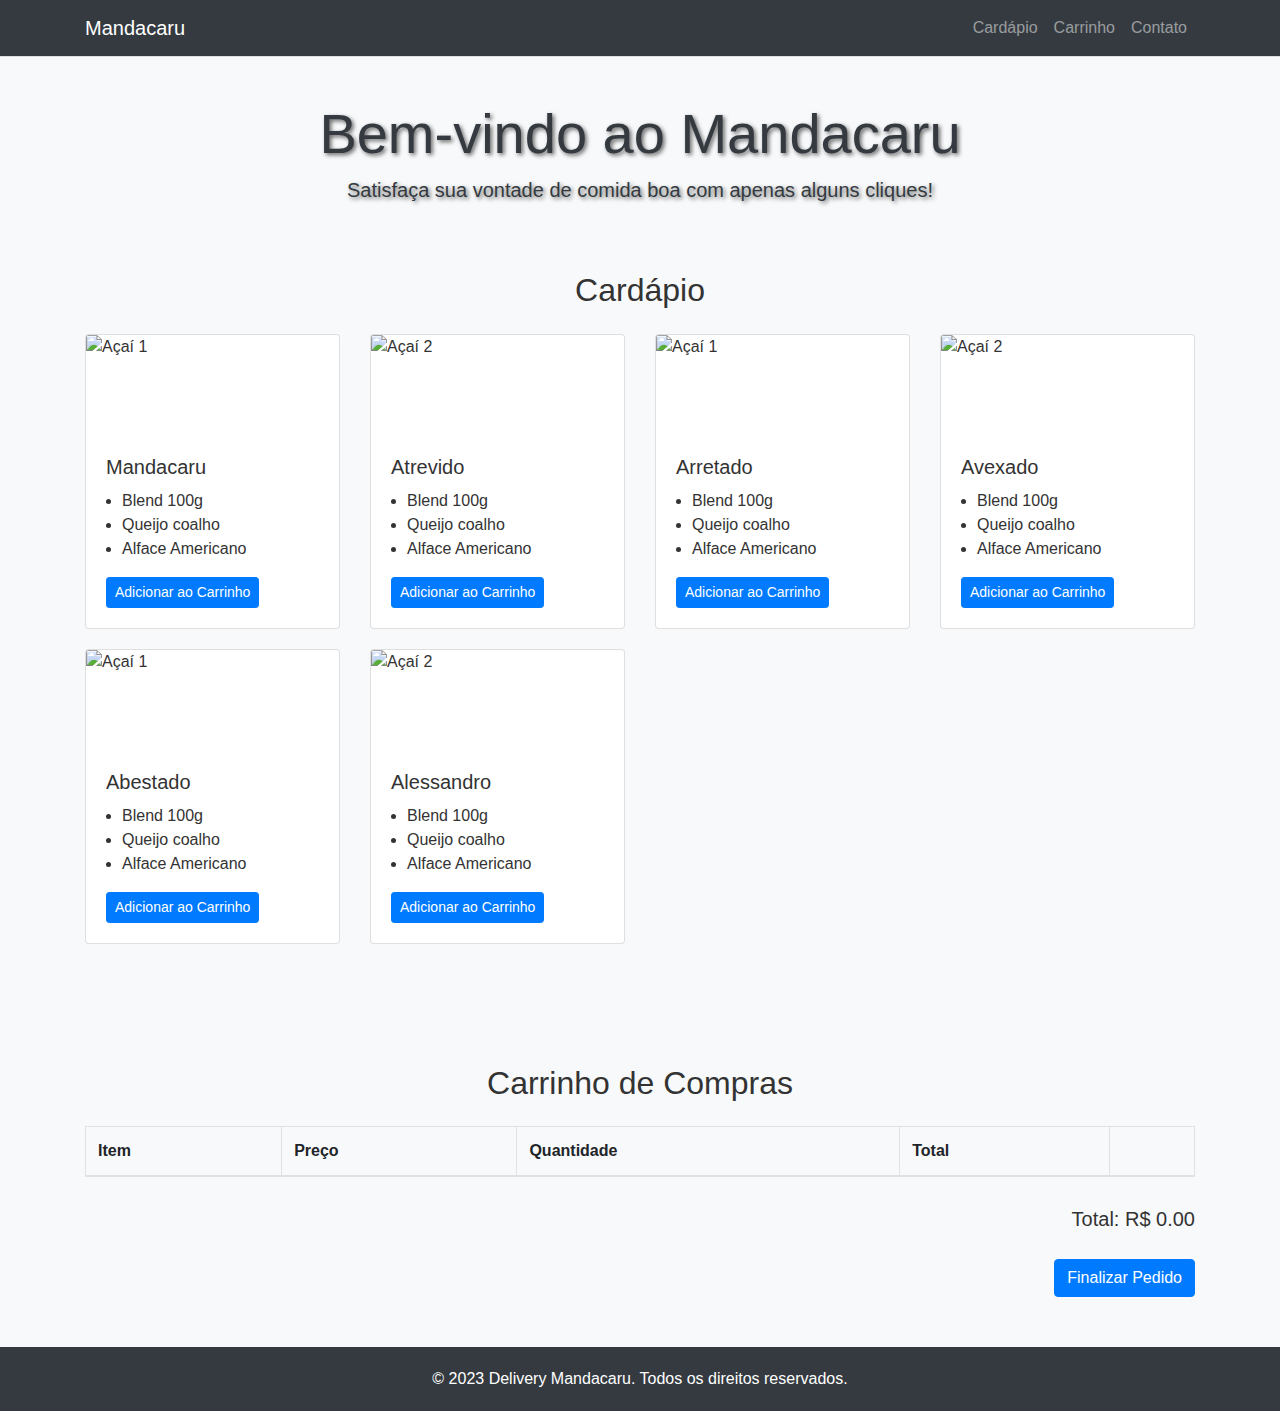
==== index.html @ 558396c4 "first commit" ====
<!DOCTYPE html>
<html lang="pt-BR">
<head>
  <meta charset="UTF-8">
  <meta name="viewport" content="width=device-width, initial-scale=1.0">
  <title>Mandacaru</title>
  <link rel="stylesheet" href="https://stackpath.bootstrapcdn.com/bootstrap/4.3.1/css/bootstrap.min.css">
  <link rel="stylesheet" href="https://cdnjs.cloudflare.com/ajax/libs/font-awesome/5.15.3/css/all.min.css">
  <link rel="stylesheet" href="style.css">
</head>
<body>
  <header>
    <nav class="navbar navbar-expand-lg navbar-dark bg-dark">
      <div class="container">
        <a class="navbar-brand" href="#">Mandacaru</a>
        <button class="navbar-toggler" type="button" data-toggle="collapse" data-target="#navbarNav" aria-controls="navbarNav" aria-expanded="false" aria-label="Toggle navigation">
          <span class="navbar-toggler-icon"></span>
        </button>
        <div class="collapse navbar-collapse" id="navbarNav">
          <ul class="navbar-nav ml-auto">
            <li class="nav-item">
              <a class="nav-link" href="#">Cardápio</a>
            </li>
            <li class="nav-item">
              <a class="nav-link" href="#">Carrinho</a>
            </li>
            <li class="nav-item">
              <a class="nav-link" href="#">Contato</a>
            </li>
          </ul>
        </div>
      </div>
    </nav>
  </header>

  <section id="hero">
    <div class="container text-center">
      <h1 class="display-4">Bem-vindo ao Mandacaru</h1>
      <p class="lead">Satisfaça sua vontade de comida boa com apenas alguns cliques!</p>
    </div>
  </section>

  <section id="menu">
    <div class="container">
      <h2 class="text-center mb-4">Cardápio</h2>
      <div class="row">
        <div class="col-lg-3 col-md-4 col-sm-6 col-12">
          <div class="card">
            <img src="https://img.freepik.com/fotos-gratis/hamburguer-de-vista-frontal-em-um-carrinho_141793-15542.jpg" class="card-img-top img-fluid img-card" alt="Açaí 1">
            <div class="card-body">
              <h5 class="card-title">Mandacaru</h5>
                <ul class="card-text">
                    <li>Blend 100g</li>
                    <li>Queijo coalho</li>
                    <li>Alface Americano</li>
                </ul>
              <button class="btn btn-primary btn-sm add-to-cart" data-name="Açaí Tradicional" data-price="10.00">Adicionar ao Carrinho</button>
            </div>
          </div>
        </div>
        <div class="col-lg-3 col-md-4 col-sm-6 col-12">
          <div class="card">
            <img src="https://p2.trrsf.com/image/fget/cf/940/0/images.terra.com/2016/11/25/9f3ad676-d56a-4a91-bfc0-2dad8c87d5ff.jpg" class="card-img-top img-fluid img-card" alt="Açaí 2">
            <div class="card-body">
              <h5 class="card-title">Atrevido</h5>
              <ul class="card-text">
                <li>Blend 100g</li>
                <li>Queijo coalho</li>
                <li>Alface Americano</li>
            </ul>
              <button class="btn btn-primary btn-sm add-to-cart" data-name="Açaí Especial" data-price="12.50">Adicionar ao Carrinho</button>
            </div>
          </div>
        </div>
        <div class="col-lg-3 col-md-4 col-sm-6 col-12">
            <div class="card">
              <img src="https://img.freepik.com/fotos-gratis/hamburguer-de-vista-frontal-em-um-carrinho_141793-15542.jpg" class="card-img-top img-fluid img-card" alt="Açaí 1">
              <div class="card-body">
                <h5 class="card-title">Arretado</h5>
                <ul class="card-text">
                    <li>Blend 100g</li>
                    <li>Queijo coalho</li>
                    <li>Alface Americano</li>
                </ul>
                <button class="btn btn-primary btn-sm add-to-cart" data-name="Açaí Tradicional" data-price="10.00">Adicionar ao Carrinho</button>
              </div>
            </div>
          </div>
          <div class="col-lg-3 col-md-4 col-sm-6 col-12">
            <div class="card">
              <img src="https://p2.trrsf.com/image/fget/cf/940/0/images.terra.com/2016/11/25/9f3ad676-d56a-4a91-bfc0-2dad8c87d5ff.jpg" class="card-img-top img-fluid img-card" alt="Açaí 2">
              <div class="card-body">
                <h5 class="card-title">Avexado</h5>
                <ul class="card-text">
                    <li>Blend 100g</li>
                    <li>Queijo coalho</li>
                    <li>Alface Americano</li>
                </ul>
                <button class="btn btn-primary btn-sm add-to-cart" data-name="Açaí Especial" data-price="12.50">Adicionar ao Carrinho</button>
              </div>
            </div>
          </div>
          <div class="col-lg-3 col-md-4 col-sm-6 col-12">
            <div class="card">
              <img src="https://img.freepik.com/fotos-gratis/hamburguer-de-vista-frontal-em-um-carrinho_141793-15542.jpg" class="card-img-top img-fluid img-card" alt="Açaí 1">
              <div class="card-body">
                <h5 class="card-title">Abestado</h5>
                <ul class="card-text">
                    <li>Blend 100g</li>
                    <li>Queijo coalho</li>
                    <li>Alface Americano</li>
                </ul>
                <button class="btn btn-primary btn-sm add-to-cart" data-name="Açaí Tradicional" data-price="10.00">Adicionar ao Carrinho</button>
              </div>
            </div>
          </div>
          <div class="col-lg-3 col-md-4 col-sm-6 col-12">
            <div class="card">
              <img src="https://p2.trrsf.com/image/fget/cf/940/0/images.terra.com/2016/11/25/9f3ad676-d56a-4a91-bfc0-2dad8c87d5ff.jpg" class="card-img-top img-fluid img-card" alt="Açaí 2">
              <div class="card-body">
                <h5 class="card-title">Alessandro</h5>
                <ul class="card-text">
                    <li>Blend 100g</li>
                    <li>Queijo coalho</li>
                    <li>Alface Americano</li>
                </ul>
                <button class="btn btn-primary btn-sm add-to-cart" data-name="Açaí Especial" data-price="12.50">Adicionar ao Carrinho</button>
              </div>
            </div>
          </div>
        <!-- Adicione mais itens de açaí aqui -->
      </div>
    </div>
  </section>

  <section id="cart">
    <div class="container">
      <h2 class="text-center mb-4">Carrinho de Compras</h2>
      <div class="table-responsive">
        <table class="table table-bordered">
          <thead>
            <tr>
              <th scope="col">Item</th>
              <th scope="col">Preço</th>
              <th scope="col">Quantidade</th>
              <th scope="col">Total</th>
              <th scope="col"></th>
            </tr>
          </thead>
          <tbody>
            <!-- Itens do carrinho serão adicionados dinamicamente aqui -->
          </tbody>
        </table>
      </div>
      <div class="text-right">
        <h5>Total: <span id="cart-total">R$ 0.00</span></h5>
        <button class="btn btn-primary" id="checkout-btn">Finalizar Pedido</button>
      </div>
    </div>
  </section>

  <footer>
    <div class="container text-center">
      <p>&copy; 2023 Delivery Mandacaru. Todos os direitos reservados.</p>
    </div>
  </footer>

  <script src="https://code.jquery.com/jquery-3.5.1.slim.min.js"></script>
  <script src="https://cdn.jsdelivr.net/npm/sweetalert2@10"></script>
  <script src="script.js"></script>
</body>
</html>
---- style.css ----
body {
    font-family: Arial, sans-serif;
    background-color: #f8f9fa;
    color: #333;
  }
  
  header {
    width: 100%;
    position: fixed;
    z-index: 1;
    padding: 0px 0;
  }
  
  .navbar {
    border-bottom: 1px solid #ddd;
  }
  
  #hero {
    background-image: url('background.jpg');
    background-size: cover;
    background-position: center;
    padding-top: 100px;
    color: #343a40;
    text-shadow: 2px 2px 4px rgba(0, 0, 0, 0.6);
  }
  
  #menu {
    padding: 50px 0;
  }
  
  .card {
    margin-bottom: 20px;
  }

  .card-img-top {
    height: 100px; /* Defina a altura desejada */
    object-fit: cover; /* Para ajustar a imagem dentro do container */
  }
  
  .card-title {
    margin-bottom: 10px;
  }

  .card-text {
    padding-left: 1em;
  }

  .card-text li {
    font-size: 1em; /* Tamanho da fonte base */
  }
  
  @media (max-width: 768px) {
    .card-text li {
      font-size: 0.8em; /* Tamanho da fonte para telas menores que 768px */
    }
  }
  
  @media (max-width: 480px) {

  }
  
  #cart {
    padding: 50px 0;
  }
  
  .table {
    margin-bottom: 30px;
  }
  
  #checkout-btn {
    margin-top: 20px;
  }
  
  footer {
    background-color: #343a40;
    color: #fff;
    padding: 20px 0;
  }
  
  footer p {
    margin-bottom: 0;
  }
  

  @media (max-width: 576px) {
  .img-card {
    max-height: 200px;
    object-fit: cover;
  }

  .card {
    width: 100%;
  }

  .col-lg-3 {
    flex-basis: 50%;
    max-width: 50%;
  };

  .card-text li {
    font-size: 0.8em; /* Tamanho da fonte para telas menores que 480px*/
  }
}
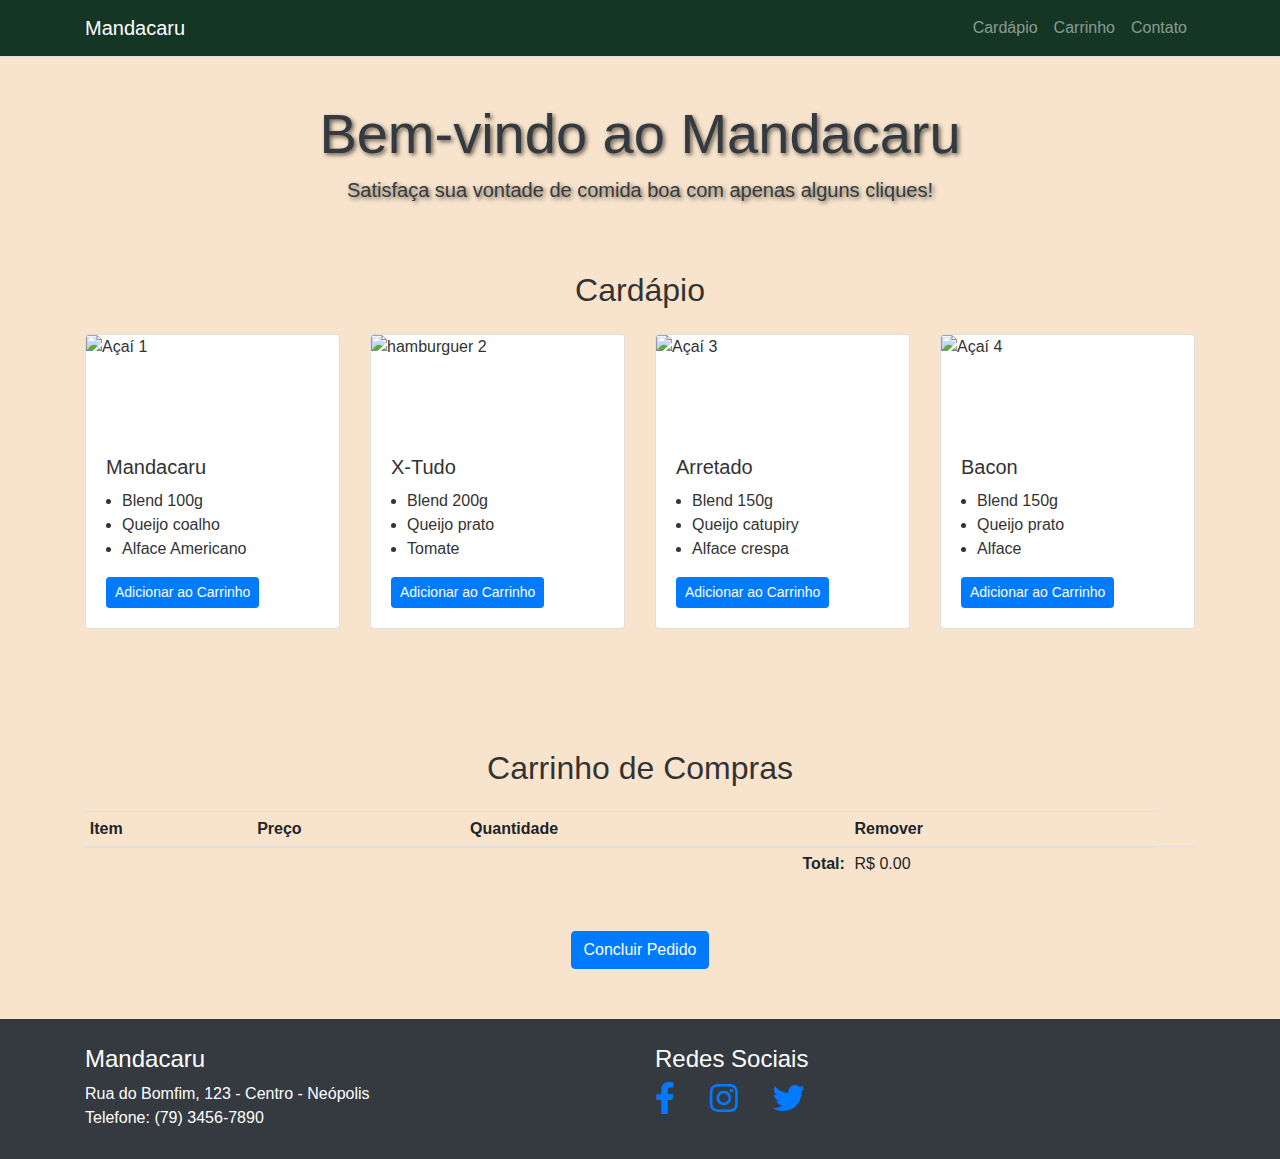
==== commit c029367c: "Várias funcionalidades adicionadas" ====
--- a/index.html
+++ b/index.html
@@ -10,7 +10,7 @@
 </head>
 <body>
   <header>
-    <nav class="navbar navbar-expand-lg navbar-dark bg-dark">
+    <nav class="navbar navbar-expand-lg navbar-dark ">
       <div class="container">
         <a class="navbar-brand" href="#">Mandacaru</a>
         <button class="navbar-toggler" type="button" data-toggle="collapse" data-target="#navbarNav" aria-controls="navbarNav" aria-expanded="false" aria-label="Toggle navigation">
@@ -54,81 +54,52 @@
                     <li>Queijo coalho</li>
                     <li>Alface Americano</li>
                 </ul>
-              <button class="btn btn-primary btn-sm add-to-cart" data-name="Açaí Tradicional" data-price="10.00">Adicionar ao Carrinho</button>
+              <button class="btn btn-primary btn-sm add-to-cart" data-name="Mandacaru" data-price="10.00">Adicionar ao Carrinho</button>
             </div>
           </div>
         </div>
         <div class="col-lg-3 col-md-4 col-sm-6 col-12">
           <div class="card">
-            <img src="https://p2.trrsf.com/image/fget/cf/940/0/images.terra.com/2016/11/25/9f3ad676-d56a-4a91-bfc0-2dad8c87d5ff.jpg" class="card-img-top img-fluid img-card" alt="Açaí 2">
+            <img src="https://p2.trrsf.com/image/fget/cf/940/0/images.terra.com/2016/11/25/9f3ad676-d56a-4a91-bfc0-2dad8c87d5ff.jpg" class="card-img-top img-fluid img-card" alt="hamburguer 2">
             <div class="card-body">
-              <h5 class="card-title">Atrevido</h5>
-              <ul class="card-text">
-                <li>Blend 100g</li>
-                <li>Queijo coalho</li>
-                <li>Alface Americano</li>
-            </ul>
-              <button class="btn btn-primary btn-sm add-to-cart" data-name="Açaí Especial" data-price="12.50">Adicionar ao Carrinho</button>
+              <h5 class="card-title">X-Tudo</h5>
+                <ul class="card-text">
+                    <li>Blend 200g</li>
+                    <li>Queijo prato</li>
+                    <li>Tomate</li>
+                </ul>
+              <button class="btn btn-primary btn-sm add-to-cart" data-name="X-Tudo" data-price="15.00">Adicionar ao Carrinho</button>
             </div>
           </div>
         </div>
         <div class="col-lg-3 col-md-4 col-sm-6 col-12">
-            <div class="card">
-              <img src="https://img.freepik.com/fotos-gratis/hamburguer-de-vista-frontal-em-um-carrinho_141793-15542.jpg" class="card-img-top img-fluid img-card" alt="Açaí 1">
-              <div class="card-body">
-                <h5 class="card-title">Arretado</h5>
+          <div class="card">
+            <img src="https://img.freepik.com/fotos-gratis/hamburguer-de-vista-frontal-em-um-carrinho_141793-15542.jpg" class="card-img-top img-fluid img-card" alt="Açaí 3">
+            <div class="card-body">
+              <h5 class="card-title">Arretado</h5>
                 <ul class="card-text">
-                    <li>Blend 100g</li>
-                    <li>Queijo coalho</li>
-                    <li>Alface Americano</li>
+                    <li>Blend 150g</li>
+                    <li>Queijo catupiry</li>
+                    <li>Alface crespa</li>
                 </ul>
-                <button class="btn btn-primary btn-sm add-to-cart" data-name="Açaí Tradicional" data-price="10.00">Adicionar ao Carrinho</button>
-              </div>
+              <button class="btn btn-primary btn-sm add-to-cart" data-name="Arretado" data-price="12.50">Adicionar ao Carrinho</button>
             </div>
           </div>
-          <div class="col-lg-3 col-md-4 col-sm-6 col-12">
-            <div class="card">
-              <img src="https://p2.trrsf.com/image/fget/cf/940/0/images.terra.com/2016/11/25/9f3ad676-d56a-4a91-bfc0-2dad8c87d5ff.jpg" class="card-img-top img-fluid img-card" alt="Açaí 2">
-              <div class="card-body">
-                <h5 class="card-title">Avexado</h5>
+        </div>
+        <div class="col-lg-3 col-md-4 col-sm-6 col-12">
+          <div class="card">
+            <img src="https://p2.trrsf.com/image/fget/cf/940/0/images.terra.com/2016/11/25/9f3ad676-d56a-4a91-bfc0-2dad8c87d5ff.jpg" class="card-img-top img-fluid img-card" alt="Açaí 4">
+            <div class="card-body">
+              <h5 class="card-title">Bacon</h5>
                 <ul class="card-text">
-                    <li>Blend 100g</li>
-                    <li>Queijo coalho</li>
-                    <li>Alface Americano</li>
+                    <li>Blend 150g</li>
+                    <li>Queijo prato</li>
+                    <li>Alface</li>
                 </ul>
-                <button class="btn btn-primary btn-sm add-to-cart" data-name="Açaí Especial" data-price="12.50">Adicionar ao Carrinho</button>
-              </div>
+              <button class="btn btn-primary btn-sm add-to-cart" data-name="Bacon" data-price="11.00">Adicionar ao Carrinho</button>
             </div>
           </div>
-          <div class="col-lg-3 col-md-4 col-sm-6 col-12">
-            <div class="card">
-              <img src="https://img.freepik.com/fotos-gratis/hamburguer-de-vista-frontal-em-um-carrinho_141793-15542.jpg" class="card-img-top img-fluid img-card" alt="Açaí 1">
-              <div class="card-body">
-                <h5 class="card-title">Abestado</h5>
-                <ul class="card-text">
-                    <li>Blend 100g</li>
-                    <li>Queijo coalho</li>
-                    <li>Alface Americano</li>
-                </ul>
-                <button class="btn btn-primary btn-sm add-to-cart" data-name="Açaí Tradicional" data-price="10.00">Adicionar ao Carrinho</button>
-              </div>
-            </div>
-          </div>
-          <div class="col-lg-3 col-md-4 col-sm-6 col-12">
-            <div class="card">
-              <img src="https://p2.trrsf.com/image/fget/cf/940/0/images.terra.com/2016/11/25/9f3ad676-d56a-4a91-bfc0-2dad8c87d5ff.jpg" class="card-img-top img-fluid img-card" alt="Açaí 2">
-              <div class="card-body">
-                <h5 class="card-title">Alessandro</h5>
-                <ul class="card-text">
-                    <li>Blend 100g</li>
-                    <li>Queijo coalho</li>
-                    <li>Alface Americano</li>
-                </ul>
-                <button class="btn btn-primary btn-sm add-to-cart" data-name="Açaí Especial" data-price="12.50">Adicionar ao Carrinho</button>
-              </div>
-            </div>
-          </div>
-        <!-- Adicione mais itens de açaí aqui -->
+        </div>
       </div>
     </div>
   </section>
@@ -136,37 +107,61 @@
   <section id="cart">
     <div class="container">
       <h2 class="text-center mb-4">Carrinho de Compras</h2>
-      <div class="table-responsive">
-        <table class="table table-bordered">
-          <thead>
-            <tr>
-              <th scope="col">Item</th>
-              <th scope="col">Preço</th>
-              <th scope="col">Quantidade</th>
-              <th scope="col">Total</th>
-              <th scope="col"></th>
-            </tr>
-          </thead>
-          <tbody>
-            <!-- Itens do carrinho serão adicionados dinamicamente aqui -->
-          </tbody>
-        </table>
-      </div>
-      <div class="text-right">
-        <h5>Total: <span id="cart-total">R$ 0.00</span></h5>
-        <button class="btn btn-primary" id="checkout-btn">Finalizar Pedido</button>
+      <table class="table table-striped table-sm">
+        <thead>
+          <tr>
+            <th>Item</th>
+            <th>Preço</th>
+            <th>Quantidade</th>
+            <th>Remover</th>
+          </tr>
+        </thead>
+        <tbody>
+        </tbody>
+        <tfoot>
+          <tr>
+            <td colspan="3" class="text-right font-weight-bold">Total:</td>
+            <td id="cart-total">R$ 0.00</td>
+            <td></td>
+          </tr>
+        </tfoot>
+      </table>
+      <div class="text-center">
+        <button id="checkout-btn" class="btn btn-primary">Concluir Pedido</button>
       </div>
     </div>
   </section>
 
-  <footer>
-    <div class="container text-center">
-      <p>&copy; 2023 Delivery Mandacaru. Todos os direitos reservados.</p>
+  <footer class="bg-dark text-white">
+    <div class="container py-3">
+      <div class="row">
+        <div class="col-lg-6">
+          <h4>Mandacaru</h4>
+          <p>Rua do Bomfim, 123 - Centro - Neópolis</p>
+          <p>Telefone: (79) 3456-7890</p>
+        </div>
+        <div class="col-lg-6">
+          <h4>Redes Sociais</h4>
+          <ul class="list-inline">
+            <li class="list-inline-item">
+              <a href="#"><i class="fab fa-facebook-f"></i></a>
+            </li>
+            <li class="list-inline-item">
+              <a href="#"><i class="fab fa-instagram"></i></a>
+            </li>
+            <li class="list-inline-item">
+              <a href="#"><i class="fab fa-twitter"></i></a>
+            </li>
+          </ul>
+        </div>
+      </div>
     </div>
   </footer>
 
-  <script src="https://code.jquery.com/jquery-3.5.1.slim.min.js"></script>
-  <script src="https://cdn.jsdelivr.net/npm/sweetalert2@10"></script>
   <script src="script.js"></script>
+  <script src="https://code.jquery.com/jquery-3.6.0.min.js"></script>
+  <script src="https://stackpath.bootstrapcdn.com/bootstrap/4.3.1/js/bootstrap.min.js"></script>
+  <script src="https://cdn.jsdelivr.net/npm/sweetalert2@11"></script>
+  
 </body>
 </html>
--- a/style.css
+++ b/style.css
@@ -1,6 +1,6 @@
 body {
     font-family: Arial, sans-serif;
-    background-color: #f8f9fa;
+    background-color: #F8E4CC;
     color: #333;
   }
   
@@ -13,6 +13,7 @@
   
   .navbar {
     border-bottom: 1px solid #ddd;
+    background-color: #153625;
   }
   
   #hero {
@@ -31,7 +32,7 @@
   .card {
     margin-bottom: 20px;
   }
-
+  
   .card-img-top {
     height: 100px; /* Defina a altura desejada */
     object-fit: cover; /* Para ajustar a imagem dentro do container */
@@ -40,11 +41,11 @@
   .card-title {
     margin-bottom: 10px;
   }
-
+  
   .card-text {
     padding-left: 1em;
   }
-
+  
   .card-text li {
     font-size: 1em; /* Tamanho da fonte base */
   }
@@ -55,8 +56,24 @@
     }
   }
   
-  @media (max-width: 480px) {
-
+  @media (max-width: 576px) {
+    .card-text li {
+      font-size: 0.8em; /* Tamanho da fonte para telas menores que 576px */
+    }
+  
+    .card-img-top {
+      height: 150px; /* Defina a altura desejada para telas menores */
+    }
+  
+    .card {
+      width: 100%;
+      background-color: #DBC8B2;
+    }
+  
+    .col-lg-3 {
+      flex-basis: 50%;
+      max-width: 50%;
+    }
   }
   
   #cart {
@@ -74,30 +91,15 @@
   footer {
     background-color: #343a40;
     color: #fff;
-    padding: 20px 0;
+    padding: 10px 0;
   }
   
   footer p {
     margin-bottom: 0;
   }
-  
 
-  @media (max-width: 576px) {
-  .img-card {
-    max-height: 200px;
-    object-fit: cover;
-  }
-
-  .card {
-    width: 100%;
-  }
-
-  .col-lg-3 {
-    flex-basis: 50%;
-    max-width: 50%;
-  };
-
-  .card-text li {
-    font-size: 0.8em; /* Tamanho da fonte para telas menores que 480px*/
-  }
+.fab {
+    font-size: 2em;
+    padding-right: .7em;
 }
+  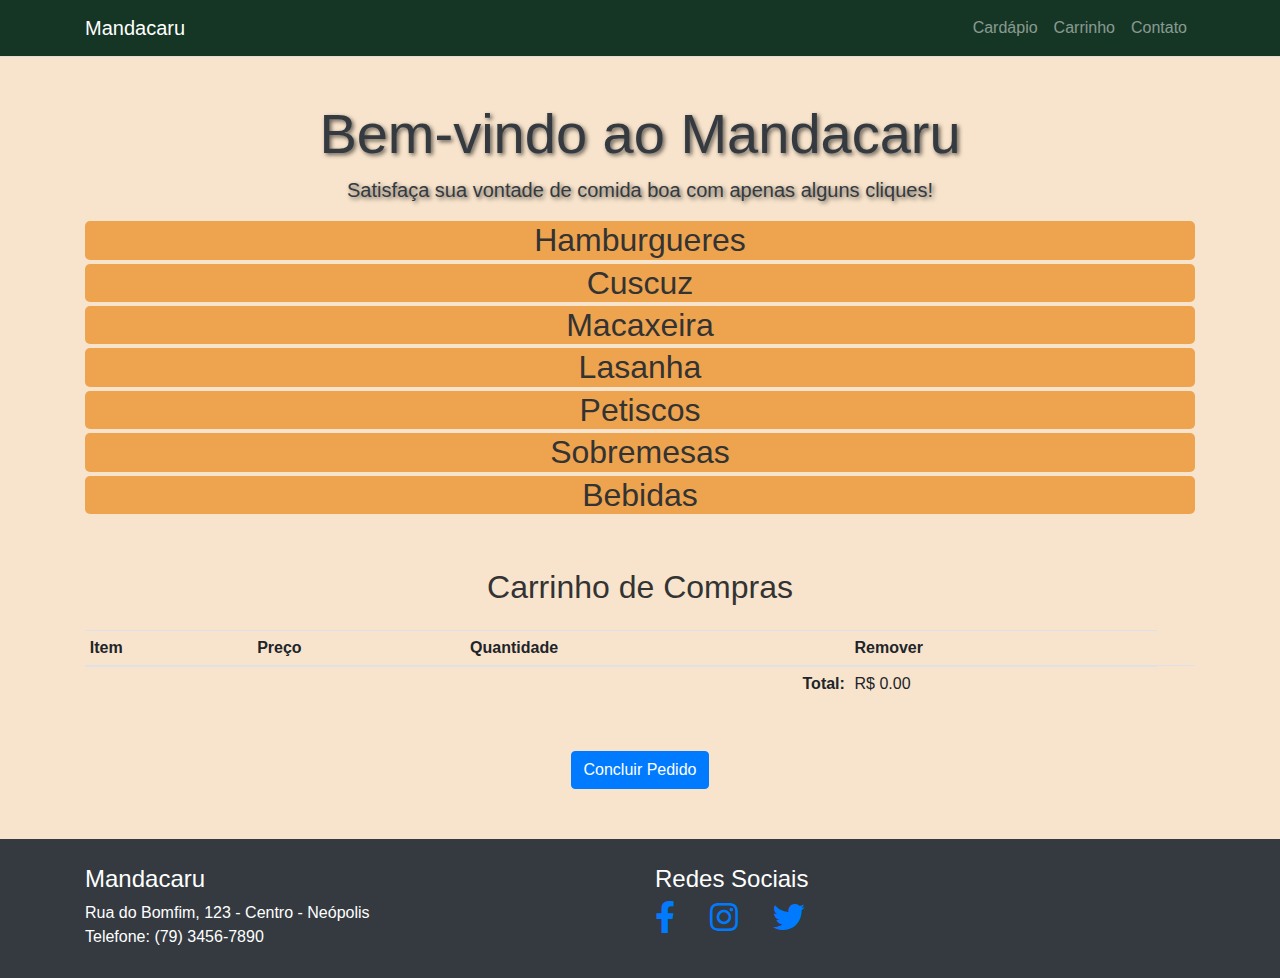
==== commit 397be9f2: "Adicionado as categorias de produtos separados por títulos, adicionado evento de onclick para aparec" ====
--- a/index.html
+++ b/index.html
@@ -1,5 +1,6 @@
 <!DOCTYPE html>
 <html lang="pt-BR">
+
 <head>
   <meta charset="UTF-8">
   <meta name="viewport" content="width=device-width, initial-scale=1.0">
@@ -8,12 +9,14 @@
   <link rel="stylesheet" href="https://cdnjs.cloudflare.com/ajax/libs/font-awesome/5.15.3/css/all.min.css">
   <link rel="stylesheet" href="style.css">
 </head>
+
 <body>
   <header>
     <nav class="navbar navbar-expand-lg navbar-dark ">
       <div class="container">
         <a class="navbar-brand" href="#">Mandacaru</a>
-        <button class="navbar-toggler" type="button" data-toggle="collapse" data-target="#navbarNav" aria-controls="navbarNav" aria-expanded="false" aria-label="Toggle navigation">
+        <button class="navbar-toggler" type="button" data-toggle="collapse" data-target="#navbarNav"
+          aria-controls="navbarNav" aria-expanded="false" aria-label="Toggle navigation">
           <span class="navbar-toggler-icon"></span>
         </button>
         <div class="collapse navbar-collapse" id="navbarNav">
@@ -40,63 +43,545 @@
     </div>
   </section>
 
-  <section id="menu">
-    <div class="container">
-      <h2 class="text-center mb-4">Cardápio</h2>
-      <div class="row">
-        <div class="col-lg-3 col-md-4 col-sm-6 col-12">
-          <div class="card">
-            <img src="https://img.freepik.com/fotos-gratis/hamburguer-de-vista-frontal-em-um-carrinho_141793-15542.jpg" class="card-img-top img-fluid img-card" alt="Açaí 1">
-            <div class="card-body">
-              <h5 class="card-title">Mandacaru</h5>
-                <ul class="card-text">
-                    <li>Blend 100g</li>
-                    <li>Queijo coalho</li>
-                    <li>Alface Americano</li>
-                </ul>
-              <button class="btn btn-primary btn-sm add-to-cart" data-name="Mandacaru" data-price="10.00">Adicionar ao Carrinho</button>
-            </div>
-          </div>
-        </div>
-        <div class="col-lg-3 col-md-4 col-sm-6 col-12">
-          <div class="card">
-            <img src="https://p2.trrsf.com/image/fget/cf/940/0/images.terra.com/2016/11/25/9f3ad676-d56a-4a91-bfc0-2dad8c87d5ff.jpg" class="card-img-top img-fluid img-card" alt="hamburguer 2">
-            <div class="card-body">
-              <h5 class="card-title">X-Tudo</h5>
-                <ul class="card-text">
-                    <li>Blend 200g</li>
-                    <li>Queijo prato</li>
-                    <li>Tomate</li>
-                </ul>
-              <button class="btn btn-primary btn-sm add-to-cart" data-name="X-Tudo" data-price="15.00">Adicionar ao Carrinho</button>
-            </div>
-          </div>
-        </div>
-        <div class="col-lg-3 col-md-4 col-sm-6 col-12">
-          <div class="card">
-            <img src="https://img.freepik.com/fotos-gratis/hamburguer-de-vista-frontal-em-um-carrinho_141793-15542.jpg" class="card-img-top img-fluid img-card" alt="Açaí 3">
-            <div class="card-body">
-              <h5 class="card-title">Arretado</h5>
-                <ul class="card-text">
-                    <li>Blend 150g</li>
-                    <li>Queijo catupiry</li>
-                    <li>Alface crespa</li>
-                </ul>
-              <button class="btn btn-primary btn-sm add-to-cart" data-name="Arretado" data-price="12.50">Adicionar ao Carrinho</button>
-            </div>
-          </div>
-        </div>
-        <div class="col-lg-3 col-md-4 col-sm-6 col-12">
-          <div class="card">
-            <img src="https://p2.trrsf.com/image/fget/cf/940/0/images.terra.com/2016/11/25/9f3ad676-d56a-4a91-bfc0-2dad8c87d5ff.jpg" class="card-img-top img-fluid img-card" alt="Açaí 4">
-            <div class="card-body">
-              <h5 class="card-title">Bacon</h5>
-                <ul class="card-text">
-                    <li>Blend 150g</li>
-                    <li>Queijo prato</li>
-                    <li>Alface</li>
-                </ul>
-              <button class="btn btn-primary btn-sm add-to-cart" data-name="Bacon" data-price="11.00">Adicionar ao Carrinho</button>
+  <section class="menu">
+    <div class="container">
+      <h2 class="text-center mb-1 category-title" onclick="toggleCategory('category-hamburgers')">Hamburgueres</h2>
+      <div id="category-hamburgers" class="category-content">
+        <div class="row">
+          <div class="col-lg-3 col-md-4 col-sm-6 col-12">
+            <div class="card">
+              <img
+                src="https://img.freepik.com/fotos-gratis/hamburguer-de-vista-frontal-em-um-carrinho_141793-15542.jpg"
+                class="card-img-top img-fluid img-card" alt="Açaí 1">
+              <div class="card-body">
+                <h5 class="card-title">Mandacaru</h5>
+                <ul class="card-text">
+                  <li>Blend 100g</li>
+                  <li>Queijo coalho</li>
+                  <li>Alface Americano</li>
+                </ul>
+                <button class="btn btn-primary btn-sm add-to-cart" data-name="Mandacaru" data-price="10.00">Adicionar ao
+                  Carrinho</button>
+              </div>
+            </div>
+          </div>
+          <div class="col-lg-3 col-md-4 col-sm-6 col-12">
+            <div class="card">
+              <img
+                src="https://p2.trrsf.com/image/fget/cf/940/0/images.terra.com/2016/11/25/9f3ad676-d56a-4a91-bfc0-2dad8c87d5ff.jpg"
+                class="card-img-top img-fluid img-card" alt="hamburguer 2">
+              <div class="card-body">
+                <h5 class="card-title">X-Tudo</h5>
+                <ul class="card-text">
+                  <li>Blend 200g</li>
+                  <li>Queijo prato</li>
+                  <li>Tomate</li>
+                </ul>
+                <button class="btn btn-primary btn-sm add-to-cart" data-name="X-Tudo" data-price="15.00">Adicionar ao
+                  Carrinho</button>
+              </div>
+            </div>
+          </div>
+          <div class="col-lg-3 col-md-4 col-sm-6 col-12">
+            <div class="card">
+              <img
+                src="https://img.freepik.com/fotos-gratis/hamburguer-de-vista-frontal-em-um-carrinho_141793-15542.jpg"
+                class="card-img-top img-fluid img-card" alt="Açaí 3">
+              <div class="card-body">
+                <h5 class="card-title">Arretado</h5>
+                <ul class="card-text">
+                  <li>Blend 150g</li>
+                  <li>Queijo catupiry</li>
+                  <li>Alface crespa</li>
+                </ul>
+                <button class="btn btn-primary btn-sm add-to-cart" data-name="hamburguertopadodemaismuitobom"
+                  data-price="12.50">Adicionar ao Carrinho</button>
+              </div>
+            </div>
+          </div>
+          <div class="col-lg-3 col-md-4 col-sm-6 col-12">
+            <div class="card">
+              <img
+                src="https://p2.trrsf.com/image/fget/cf/940/0/images.terra.com/2016/11/25/9f3ad676-d56a-4a91-bfc0-2dad8c87d5ff.jpg"
+                class="card-img-top img-fluid img-card" alt="Açaí 4">
+              <div class="card-body">
+                <h5 class="card-title">Bacon</h5>
+                <ul class="card-text">
+                  <li>Blend 150g</li>
+                  <li>Queijo prato</li>
+                  <li>Alface</li>
+                </ul>
+                <button class="btn btn-primary btn-sm add-to-cart" data-name="Bacon" data-price="11.00">Adicionar ao
+                  Carrinho</button>
+              </div>
+            </div>
+          </div>
+        </div>
+      </div>
+    </div>
+  </section>
+
+  <section class="menu">
+    <div class="container">
+      <h2 class="text-center mb-1 category-title" onclick="toggleCategory('category-cuscuz')">Cuscuz</h2>
+      <div id="category-cuscuz" class="category-content">
+        <div class="row">
+          <div class="col-lg-3 col-md-4 col-sm-6 col-12">
+            <div class="card">
+              <img
+                src="https://img.freepik.com/fotos-gratis/hamburguer-de-vista-frontal-em-um-carrinho_141793-15542.jpg"
+                class="card-img-top img-fluid img-card" alt="Açaí 1">
+              <div class="card-body">
+                <h5 class="card-title">Mandacaru</h5>
+                <ul class="card-text">
+                  <li>Blend 100g</li>
+                  <li>Queijo coalho</li>
+                  <li>Alface Americano</li>
+                </ul>
+                <button class="btn btn-primary btn-sm add-to-cart" data-name="Mandacaru" data-price="10.00">Adicionar ao
+                  Carrinho</button>
+              </div>
+            </div>
+          </div>
+          <div class="col-lg-3 col-md-4 col-sm-6 col-12">
+            <div class="card">
+              <img
+                src="https://p2.trrsf.com/image/fget/cf/940/0/images.terra.com/2016/11/25/9f3ad676-d56a-4a91-bfc0-2dad8c87d5ff.jpg"
+                class="card-img-top img-fluid img-card" alt="hamburguer 2">
+              <div class="card-body">
+                <h5 class="card-title">X-Tudo</h5>
+                <ul class="card-text">
+                  <li>Blend 200g</li>
+                  <li>Queijo prato</li>
+                  <li>Tomate</li>
+                </ul>
+                <button class="btn btn-primary btn-sm add-to-cart" data-name="X-Tudo" data-price="15.00">Adicionar ao
+                  Carrinho</button>
+              </div>
+            </div>
+          </div>
+          <div class="col-lg-3 col-md-4 col-sm-6 col-12">
+            <div class="card">
+              <img
+                src="https://img.freepik.com/fotos-gratis/hamburguer-de-vista-frontal-em-um-carrinho_141793-15542.jpg"
+                class="card-img-top img-fluid img-card" alt="Açaí 3">
+              <div class="card-body">
+                <h5 class="card-title">Arretado</h5>
+                <ul class="card-text">
+                  <li>Blend 150g</li>
+                  <li>Queijo catupiry</li>
+                  <li>Alface crespa</li>
+                </ul>
+                <button class="btn btn-primary btn-sm add-to-cart" data-name="hamburguertopadodemaismuitobom"
+                  data-price="12.50">Adicionar ao Carrinho</button>
+              </div>
+            </div>
+          </div>
+          <div class="col-lg-3 col-md-4 col-sm-6 col-12">
+            <div class="card">
+              <img
+                src="https://p2.trrsf.com/image/fget/cf/940/0/images.terra.com/2016/11/25/9f3ad676-d56a-4a91-bfc0-2dad8c87d5ff.jpg"
+                class="card-img-top img-fluid img-card" alt="Açaí 4">
+              <div class="card-body">
+                <h5 class="card-title">Bacon</h5>
+                <ul class="card-text">
+                  <li>Blend 150g</li>
+                  <li>Queijo prato</li>
+                  <li>Alface</li>
+                </ul>
+                <button class="btn btn-primary btn-sm add-to-cart" data-name="Bacon" data-price="11.00">Adicionar ao
+                  Carrinho</button>
+              </div>
+            </div>
+          </div>
+        </div>
+      </div>
+    </div>
+  </section>
+
+  <section class="menu">
+    <div class="container">
+      <h2 class="text-center mb-1 category-title" onclick="toggleCategory('category-macaxeira')">Macaxeira</h2>
+      <div id="category-macaxeira" class="category-content">
+        <div class="row">
+          <div class="col-lg-3 col-md-4 col-sm-6 col-12">
+            <div class="card">
+              <img
+                src="https://img.freepik.com/fotos-gratis/hamburguer-de-vista-frontal-em-um-carrinho_141793-15542.jpg"
+                class="card-img-top img-fluid img-card" alt="Açaí 1">
+              <div class="card-body">
+                <h5 class="card-title">Mandacaru</h5>
+                <ul class="card-text">
+                  <li>Blend 100g</li>
+                  <li>Queijo coalho</li>
+                  <li>Alface Americano</li>
+                </ul>
+                <button class="btn btn-primary btn-sm add-to-cart" data-name="Mandacaru" data-price="10.00">Adicionar ao
+                  Carrinho</button>
+              </div>
+            </div>
+          </div>
+          <div class="col-lg-3 col-md-4 col-sm-6 col-12">
+            <div class="card">
+              <img
+                src="https://p2.trrsf.com/image/fget/cf/940/0/images.terra.com/2016/11/25/9f3ad676-d56a-4a91-bfc0-2dad8c87d5ff.jpg"
+                class="card-img-top img-fluid img-card" alt="hamburguer 2">
+              <div class="card-body">
+                <h5 class="card-title">X-Tudo</h5>
+                <ul class="card-text">
+                  <li>Blend 200g</li>
+                  <li>Queijo prato</li>
+                  <li>Tomate</li>
+                </ul>
+                <button class="btn btn-primary btn-sm add-to-cart" data-name="X-Tudo" data-price="15.00">Adicionar ao
+                  Carrinho</button>
+              </div>
+            </div>
+          </div>
+          <div class="col-lg-3 col-md-4 col-sm-6 col-12">
+            <div class="card">
+              <img
+                src="https://img.freepik.com/fotos-gratis/hamburguer-de-vista-frontal-em-um-carrinho_141793-15542.jpg"
+                class="card-img-top img-fluid img-card" alt="Açaí 3">
+              <div class="card-body">
+                <h5 class="card-title">Arretado</h5>
+                <ul class="card-text">
+                  <li>Blend 150g</li>
+                  <li>Queijo catupiry</li>
+                  <li>Alface crespa</li>
+                </ul>
+                <button class="btn btn-primary btn-sm add-to-cart" data-name="hamburguertopadodemaismuitobom"
+                  data-price="12.50">Adicionar ao Carrinho</button>
+              </div>
+            </div>
+          </div>
+          <div class="col-lg-3 col-md-4 col-sm-6 col-12">
+            <div class="card">
+              <img
+                src="https://p2.trrsf.com/image/fget/cf/940/0/images.terra.com/2016/11/25/9f3ad676-d56a-4a91-bfc0-2dad8c87d5ff.jpg"
+                class="card-img-top img-fluid img-card" alt="Açaí 4">
+              <div class="card-body">
+                <h5 class="card-title">Bacon</h5>
+                <ul class="card-text">
+                  <li>Blend 150g</li>
+                  <li>Queijo prato</li>
+                  <li>Alface</li>
+                </ul>
+                <button class="btn btn-primary btn-sm add-to-cart" data-name="Bacon" data-price="11.00">Adicionar ao
+                  Carrinho</button>
+              </div>
+            </div>
+          </div>
+        </div>
+      </div>
+    </div>
+  </section>
+
+  <section class="menu">
+    <div class="container">
+      <h2 class="text-center mb-1 category-title" onclick="toggleCategory('category-lasanha')">Lasanha</h2>
+      <div id="category-lasanha" class="category-content">
+        <div class="row">
+          <div class="col-lg-3 col-md-4 col-sm-6 col-12">
+            <div class="card">
+              <img
+                src="https://img.freepik.com/fotos-gratis/hamburguer-de-vista-frontal-em-um-carrinho_141793-15542.jpg"
+                class="card-img-top img-fluid img-card" alt="Açaí 1">
+              <div class="card-body">
+                <h5 class="card-title">Mandacaru</h5>
+                <ul class="card-text">
+                  <li>Blend 100g</li>
+                  <li>Queijo coalho</li>
+                  <li>Alface Americano</li>
+                </ul>
+                <button class="btn btn-primary btn-sm add-to-cart" data-name="Mandacaru" data-price="10.00">Adicionar ao
+                  Carrinho</button>
+              </div>
+            </div>
+          </div>
+          <div class="col-lg-3 col-md-4 col-sm-6 col-12">
+            <div class="card">
+              <img
+                src="https://p2.trrsf.com/image/fget/cf/940/0/images.terra.com/2016/11/25/9f3ad676-d56a-4a91-bfc0-2dad8c87d5ff.jpg"
+                class="card-img-top img-fluid img-card" alt="hamburguer 2">
+              <div class="card-body">
+                <h5 class="card-title">X-Tudo</h5>
+                <ul class="card-text">
+                  <li>Blend 200g</li>
+                  <li>Queijo prato</li>
+                  <li>Tomate</li>
+                </ul>
+                <button class="btn btn-primary btn-sm add-to-cart" data-name="X-Tudo" data-price="15.00">Adicionar ao
+                  Carrinho</button>
+              </div>
+            </div>
+          </div>
+          <div class="col-lg-3 col-md-4 col-sm-6 col-12">
+            <div class="card">
+              <img
+                src="https://img.freepik.com/fotos-gratis/hamburguer-de-vista-frontal-em-um-carrinho_141793-15542.jpg"
+                class="card-img-top img-fluid img-card" alt="Açaí 3">
+              <div class="card-body">
+                <h5 class="card-title">Arretado</h5>
+                <ul class="card-text">
+                  <li>Blend 150g</li>
+                  <li>Queijo catupiry</li>
+                  <li>Alface crespa</li>
+                </ul>
+                <button class="btn btn-primary btn-sm add-to-cart" data-name="hamburguertopadodemaismuitobom"
+                  data-price="12.50">Adicionar ao Carrinho</button>
+              </div>
+            </div>
+          </div>
+          <div class="col-lg-3 col-md-4 col-sm-6 col-12">
+            <div class="card">
+              <img
+                src="https://p2.trrsf.com/image/fget/cf/940/0/images.terra.com/2016/11/25/9f3ad676-d56a-4a91-bfc0-2dad8c87d5ff.jpg"
+                class="card-img-top img-fluid img-card" alt="Açaí 4">
+              <div class="card-body">
+                <h5 class="card-title">Bacon</h5>
+                <ul class="card-text">
+                  <li>Blend 150g</li>
+                  <li>Queijo prato</li>
+                  <li>Alface</li>
+                </ul>
+                <button class="btn btn-primary btn-sm add-to-cart" data-name="Bacon" data-price="11.00">Adicionar ao
+                  Carrinho</button>
+              </div>
+            </div>
+          </div>
+        </div>
+      </div>
+    </div>
+  </section>
+
+  <section class="menu">
+    <div class="container">
+      <h2 class="text-center mb-1 category-title" onclick="toggleCategory('category-petiscos')">Petiscos</h2>
+      <div id="category-petiscos" class="category-content">
+        <div class="row">
+          <div class="col-lg-3 col-md-4 col-sm-6 col-12">
+            <div class="card">
+              <img
+                src="https://img.freepik.com/fotos-gratis/hamburguer-de-vista-frontal-em-um-carrinho_141793-15542.jpg"
+                class="card-img-top img-fluid img-card" alt="Açaí 1">
+              <div class="card-body">
+                <h5 class="card-title">Mandacaru</h5>
+                <ul class="card-text">
+                  <li>Blend 100g</li>
+                  <li>Queijo coalho</li>
+                  <li>Alface Americano</li>
+                </ul>
+                <button class="btn btn-primary btn-sm add-to-cart" data-name="Mandacaru" data-price="10.00">Adicionar ao
+                  Carrinho</button>
+              </div>
+            </div>
+          </div>
+          <div class="col-lg-3 col-md-4 col-sm-6 col-12">
+            <div class="card">
+              <img
+                src="https://p2.trrsf.com/image/fget/cf/940/0/images.terra.com/2016/11/25/9f3ad676-d56a-4a91-bfc0-2dad8c87d5ff.jpg"
+                class="card-img-top img-fluid img-card" alt="hamburguer 2">
+              <div class="card-body">
+                <h5 class="card-title">X-Tudo</h5>
+                <ul class="card-text">
+                  <li>Blend 200g</li>
+                  <li>Queijo prato</li>
+                  <li>Tomate</li>
+                </ul>
+                <button class="btn btn-primary btn-sm add-to-cart" data-name="X-Tudo" data-price="15.00">Adicionar ao
+                  Carrinho</button>
+              </div>
+            </div>
+          </div>
+          <div class="col-lg-3 col-md-4 col-sm-6 col-12">
+            <div class="card">
+              <img
+                src="https://img.freepik.com/fotos-gratis/hamburguer-de-vista-frontal-em-um-carrinho_141793-15542.jpg"
+                class="card-img-top img-fluid img-card" alt="Açaí 3">
+              <div class="card-body">
+                <h5 class="card-title">Arretado</h5>
+                <ul class="card-text">
+                  <li>Blend 150g</li>
+                  <li>Queijo catupiry</li>
+                  <li>Alface crespa</li>
+                </ul>
+                <button class="btn btn-primary btn-sm add-to-cart" data-name="hamburguertopadodemaismuitobom"
+                  data-price="12.50">Adicionar ao Carrinho</button>
+              </div>
+            </div>
+          </div>
+          <div class="col-lg-3 col-md-4 col-sm-6 col-12">
+            <div class="card">
+              <img
+                src="https://p2.trrsf.com/image/fget/cf/940/0/images.terra.com/2016/11/25/9f3ad676-d56a-4a91-bfc0-2dad8c87d5ff.jpg"
+                class="card-img-top img-fluid img-card" alt="Açaí 4">
+              <div class="card-body">
+                <h5 class="card-title">Bacon</h5>
+                <ul class="card-text">
+                  <li>Blend 150g</li>
+                  <li>Queijo prato</li>
+                  <li>Alface</li>
+                </ul>
+                <button class="btn btn-primary btn-sm add-to-cart" data-name="Bacon" data-price="11.00">Adicionar ao
+                  Carrinho</button>
+              </div>
+            </div>
+          </div>
+        </div>
+      </div>
+    </div>
+  </section>
+
+  <section class="menu">
+    <div class="container">
+      <h2 class="text-center mb-1 category-title" onclick="toggleCategory('category-sobremesas')">Sobremesas</h2>
+      <div id="category-sobremesas" class="category-content">
+        <div class="row">
+          <div class="col-lg-3 col-md-4 col-sm-6 col-12">
+            <div class="card">
+              <img
+                src="https://img.freepik.com/fotos-gratis/hamburguer-de-vista-frontal-em-um-carrinho_141793-15542.jpg"
+                class="card-img-top img-fluid img-card" alt="Açaí 1">
+              <div class="card-body">
+                <h5 class="card-title">Mandacaru</h5>
+                <ul class="card-text">
+                  <li>Blend 100g</li>
+                  <li>Queijo coalho</li>
+                  <li>Alface Americano</li>
+                </ul>
+                <button class="btn btn-primary btn-sm add-to-cart" data-name="Mandacaru" data-price="10.00">Adicionar ao
+                  Carrinho</button>
+              </div>
+            </div>
+          </div>
+          <div class="col-lg-3 col-md-4 col-sm-6 col-12">
+            <div class="card">
+              <img
+                src="https://p2.trrsf.com/image/fget/cf/940/0/images.terra.com/2016/11/25/9f3ad676-d56a-4a91-bfc0-2dad8c87d5ff.jpg"
+                class="card-img-top img-fluid img-card" alt="hamburguer 2">
+              <div class="card-body">
+                <h5 class="card-title">X-Tudo</h5>
+                <ul class="card-text">
+                  <li>Blend 200g</li>
+                  <li>Queijo prato</li>
+                  <li>Tomate</li>
+                </ul>
+                <button class="btn btn-primary btn-sm add-to-cart" data-name="X-Tudo" data-price="15.00">Adicionar ao
+                  Carrinho</button>
+              </div>
+            </div>
+          </div>
+          <div class="col-lg-3 col-md-4 col-sm-6 col-12">
+            <div class="card">
+              <img
+                src="https://img.freepik.com/fotos-gratis/hamburguer-de-vista-frontal-em-um-carrinho_141793-15542.jpg"
+                class="card-img-top img-fluid img-card" alt="Açaí 3">
+              <div class="card-body">
+                <h5 class="card-title">Arretado</h5>
+                <ul class="card-text">
+                  <li>Blend 150g</li>
+                  <li>Queijo catupiry</li>
+                  <li>Alface crespa</li>
+                </ul>
+                <button class="btn btn-primary btn-sm add-to-cart" data-name="hamburguertopadodemaismuitobom"
+                  data-price="12.50">Adicionar ao Carrinho</button>
+              </div>
+            </div>
+          </div>
+          <div class="col-lg-3 col-md-4 col-sm-6 col-12">
+            <div class="card">
+              <img
+                src="https://p2.trrsf.com/image/fget/cf/940/0/images.terra.com/2016/11/25/9f3ad676-d56a-4a91-bfc0-2dad8c87d5ff.jpg"
+                class="card-img-top img-fluid img-card" alt="Açaí 4">
+              <div class="card-body">
+                <h5 class="card-title">Bacon</h5>
+                <ul class="card-text">
+                  <li>Blend 150g</li>
+                  <li>Queijo prato</li>
+                  <li>Alface</li>
+                </ul>
+                <button class="btn btn-primary btn-sm add-to-cart" data-name="Bacon" data-price="11.00">Adicionar ao
+                  Carrinho</button>
+              </div>
+            </div>
+          </div>
+        </div>
+      </div>
+    </div>
+  </section>
+
+  <section class="menu">
+    <div class="container">
+      <h2 class="text-center mb-1 category-title" onclick="toggleCategory('category-bebidas')">Bebidas</h2>
+      <div id="category-bebidas" class="category-content">
+        <div class="row">
+          <div class="col-lg-3 col-md-4 col-sm-6 col-12">
+            <div class="card">
+              <img
+                src="https://img.freepik.com/fotos-gratis/hamburguer-de-vista-frontal-em-um-carrinho_141793-15542.jpg"
+                class="card-img-top img-fluid img-card" alt="Açaí 1">
+              <div class="card-body">
+                <h5 class="card-title">Mandacaru</h5>
+                <ul class="card-text">
+                  <li>Blend 100g</li>
+                  <li>Queijo coalho</li>
+                  <li>Alface Americano</li>
+                </ul>
+                <button class="btn btn-primary btn-sm add-to-cart" data-name="Mandacaru" data-price="10.00">Adicionar ao
+                  Carrinho</button>
+              </div>
+            </div>
+          </div>
+          <div class="col-lg-3 col-md-4 col-sm-6 col-12">
+            <div class="card">
+              <img
+                src="https://p2.trrsf.com/image/fget/cf/940/0/images.terra.com/2016/11/25/9f3ad676-d56a-4a91-bfc0-2dad8c87d5ff.jpg"
+                class="card-img-top img-fluid img-card" alt="hamburguer 2">
+              <div class="card-body">
+                <h5 class="card-title">X-Tudo</h5>
+                <ul class="card-text">
+                  <li>Blend 200g</li>
+                  <li>Queijo prato</li>
+                  <li>Tomate</li>
+                </ul>
+                <button class="btn btn-primary btn-sm add-to-cart" data-name="X-Tudo" data-price="15.00">Adicionar ao
+                  Carrinho</button>
+              </div>
+            </div>
+          </div>
+          <div class="col-lg-3 col-md-4 col-sm-6 col-12">
+            <div class="card">
+              <img
+                src="https://img.freepik.com/fotos-gratis/hamburguer-de-vista-frontal-em-um-carrinho_141793-15542.jpg"
+                class="card-img-top img-fluid img-card" alt="Açaí 3">
+              <div class="card-body">
+                <h5 class="card-title">Arretado</h5>
+                <ul class="card-text">
+                  <li>Blend 150g</li>
+                  <li>Queijo catupiry</li>
+                  <li>Alface crespa</li>
+                </ul>
+                <button class="btn btn-primary btn-sm add-to-cart" data-name="hamburguertopadodemaismuitobom"
+                  data-price="12.50">Adicionar ao Carrinho</button>
+              </div>
+            </div>
+          </div>
+          <div class="col-lg-3 col-md-4 col-sm-6 col-12">
+            <div class="card">
+              <img
+                src="https://p2.trrsf.com/image/fget/cf/940/0/images.terra.com/2016/11/25/9f3ad676-d56a-4a91-bfc0-2dad8c87d5ff.jpg"
+                class="card-img-top img-fluid img-card" alt="Açaí 4">
+              <div class="card-body">
+                <h5 class="card-title">Bacon</h5>
+                <ul class="card-text">
+                  <li>Blend 150g</li>
+                  <li>Queijo prato</li>
+                  <li>Alface</li>
+                </ul>
+                <button class="btn btn-primary btn-sm add-to-cart" data-name="Bacon" data-price="11.00">Adicionar ao
+                  Carrinho</button>
+              </div>
             </div>
           </div>
         </div>
@@ -162,6 +647,7 @@
   <script src="https://code.jquery.com/jquery-3.6.0.min.js"></script>
   <script src="https://stackpath.bootstrapcdn.com/bootstrap/4.3.1/js/bootstrap.min.js"></script>
   <script src="https://cdn.jsdelivr.net/npm/sweetalert2@11"></script>
-  
+
 </body>
-</html>
+
+</html>--- a/style.css
+++ b/style.css
@@ -1,105 +1,134 @@
 body {
-    font-family: Arial, sans-serif;
-    background-color: #F8E4CC;
-    color: #333;
+  font-family: Arial, sans-serif;
+  background-color: #F8E4CC;
+  color: #333;
+}
+
+header {
+  width: 100%;
+  position: fixed;
+  z-index: 1;
+  padding: 0px 0;
+}
+
+.navbar {
+  border-bottom: 1px solid #ddd;
+  background-color: #153625;
+}
+
+#hero {
+  background-image: url('background.jpg');
+  background-size: cover;
+  background-position: center;
+  padding-top: 100px;
+  color: #343a40;
+  text-shadow: 2px 2px 4px rgba(0, 0, 0, 0.6);
+}
+
+.menu {
+  padding: 0px 0;
+}
+
+.category-title {
+  background-color: #eea34e;
+  border-radius: 5px;
+}
+
+.menu h2 {
+  cursor: pointer;
+}
+
+.category-content {
+  display: none;
+  overflow: hidden;
+  transition: max-height 3s ease;
+}
+
+.category-content.show {
+  display: block;
+  max-height: 500px; /* Defina a altura máxima desejada para a animação */
+}
+
+.card {
+  margin-bottom: 20px;
+}
+
+.card-img-top {
+  height: 100px;
+  /* Defina a altura desejada */
+  object-fit: cover;
+  /* Para ajustar a imagem dentro do container */
+}
+
+.card-title {
+  margin-bottom: 10px;
+}
+
+.card-text {
+  padding-left: 1em;
+}
+
+.card-text li {
+  font-size: 1em;
+  /* Tamanho da fonte base */
+}
+
+@media (max-width: 768px) {
+  .card-text li {
+    font-size: 0.8em;
+    /* Tamanho da fonte para telas menores que 768px */
   }
-  
-  header {
-    width: 100%;
-    position: fixed;
-    z-index: 1;
-    padding: 0px 0;
-  }
-  
-  .navbar {
-    border-bottom: 1px solid #ddd;
-    background-color: #153625;
-  }
-  
-  #hero {
-    background-image: url('background.jpg');
-    background-size: cover;
-    background-position: center;
-    padding-top: 100px;
-    color: #343a40;
-    text-shadow: 2px 2px 4px rgba(0, 0, 0, 0.6);
-  }
-  
-  #menu {
-    padding: 50px 0;
-  }
-  
-  .card {
-    margin-bottom: 20px;
-  }
-  
-  .card-img-top {
-    height: 100px; /* Defina a altura desejada */
-    object-fit: cover; /* Para ajustar a imagem dentro do container */
-  }
-  
-  .card-title {
-    margin-bottom: 10px;
-  }
-  
-  .card-text {
-    padding-left: 1em;
-  }
-  
+}
+
+@media (max-width: 576px) {
   .card-text li {
-    font-size: 1em; /* Tamanho da fonte base */
-  }
-  
-  @media (max-width: 768px) {
-    .card-text li {
-      font-size: 0.8em; /* Tamanho da fonte para telas menores que 768px */
-    }
-  }
-  
-  @media (max-width: 576px) {
-    .card-text li {
-      font-size: 0.8em; /* Tamanho da fonte para telas menores que 576px */
-    }
-  
-    .card-img-top {
-      height: 150px; /* Defina a altura desejada para telas menores */
-    }
-  
-    .card {
-      width: 100%;
-      background-color: #DBC8B2;
-    }
-  
-    .col-lg-3 {
-      flex-basis: 50%;
-      max-width: 50%;
-    }
-  }
-  
-  #cart {
-    padding: 50px 0;
-  }
-  
-  .table {
-    margin-bottom: 30px;
-  }
-  
-  #checkout-btn {
-    margin-top: 20px;
-  }
-  
-  footer {
-    background-color: #343a40;
-    color: #fff;
-    padding: 10px 0;
-  }
-  
-  footer p {
-    margin-bottom: 0;
+    font-size: 0.8em;
+    /* Tamanho da fonte para telas menores que 576px */
   }
 
+  .card-img-top {
+    height: 150px;
+    /* Defina a altura desejada para telas menores */
+  }
+
+  .card {
+    width: 100%;
+    background-color: #DBC8B2;
+  }
+
+  .col-lg-3 {
+    flex-basis: 50%;
+    max-width: 50%;
+  }
+}
+
+#cart {
+  padding: 50px 0;
+}
+
+.cart-item-name {
+  word-break: break-word;
+}
+
+.table {
+  margin-bottom: 30px;
+}
+
+#checkout-btn {
+  margin-top: 20px;
+}
+
+footer {
+  background-color: #343a40;
+  color: #fff;
+  padding: 10px 0;
+}
+
+footer p {
+  margin-bottom: 0;
+}
+
 .fab {
-    font-size: 2em;
-    padding-right: .7em;
-}
-  +  font-size: 2em;
+  padding-right: .7em;
+}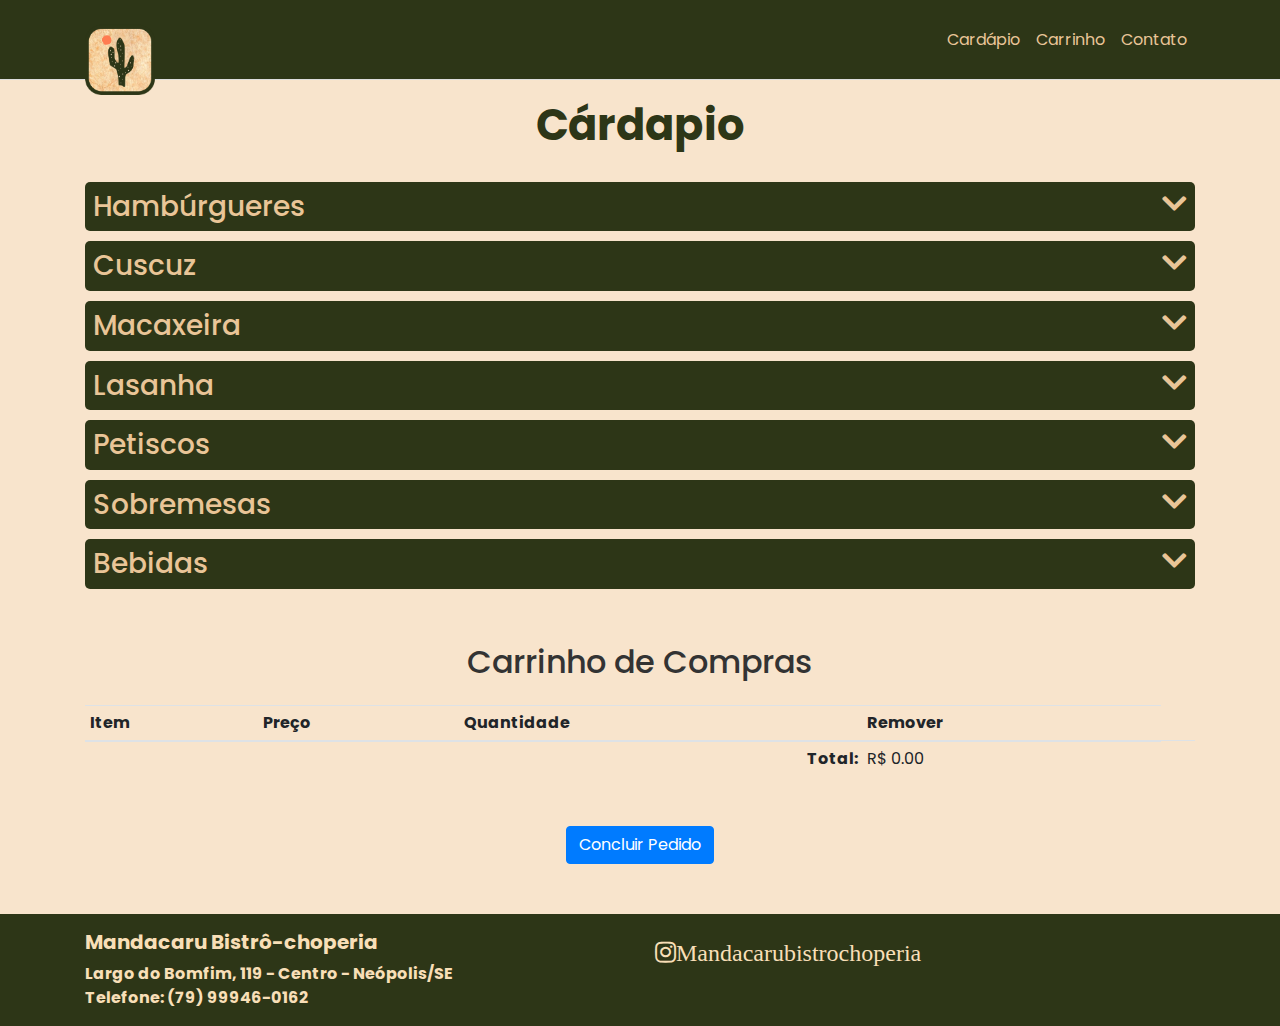
==== commit 5afd43d5: "Adicionado CSS as categorias e feito a identidade visual do site" ====
--- a/index.html
+++ b/index.html
@@ -8,16 +8,21 @@
   <link rel="stylesheet" href="https://stackpath.bootstrapcdn.com/bootstrap/4.3.1/css/bootstrap.min.css">
   <link rel="stylesheet" href="https://cdnjs.cloudflare.com/ajax/libs/font-awesome/5.15.3/css/all.min.css">
   <link rel="stylesheet" href="style.css">
+
+  <link rel="preconnect" href="https://fonts.googleapis.com">
+  <link rel="preconnect" href="https://fonts.gstatic.com" crossorigin>
+  <link href="https://fonts.googleapis.com/css2?family=Poppins:wght@400;500;600;700;800&display=swap" rel="stylesheet">
 </head>
 
 <body>
   <header>
     <nav class="navbar navbar-expand-lg navbar-dark ">
       <div class="container">
-        <a class="navbar-brand" href="#">Mandacaru</a>
+        <a class="navbar-brand" href="#">
+          <img src="/imagens/icon.png" width="70" height="70" class="d-inline-block align-top navbar-logo" alt=""></a>
         <button class="navbar-toggler" type="button" data-toggle="collapse" data-target="#navbarNav"
           aria-controls="navbarNav" aria-expanded="false" aria-label="Toggle navigation">
-          <span class="navbar-toggler-icon"></span>
+          <span class="navbar-toggler-icon hamburguer-icon"></span>
         </button>
         <div class="collapse navbar-collapse" id="navbarNav">
           <ul class="navbar-nav ml-auto">
@@ -36,16 +41,20 @@
     </nav>
   </header>
 
-  <section id="hero">
+  <!-- <section id="hero">
     <div class="container text-center">
       <h1 class="display-4">Bem-vindo ao Mandacaru</h1>
       <p class="lead">Satisfaça sua vontade de comida boa com apenas alguns cliques!</p>
     </div>
-  </section>
+  </section> -->
+
+  <div>
+    <h1 class="cardapio-title text-center"><strong>Cárdapio</strong></h1>
+  </div>
 
   <section class="menu">
     <div class="container">
-      <h2 class="text-center mb-1 category-title" onclick="toggleCategory('category-hamburgers')">Hamburgueres</h2>
+      <h3 class="text-left mb-1 category-title" onclick="toggleCategory('category-hamburgers')">Hambúrgueres<i class="fa fa-chevron-down float-right" aria-hidden="true"></i></h3>
       <div id="category-hamburgers" class="category-content">
         <div class="row">
           <div class="col-lg-3 col-md-4 col-sm-6 col-12">
@@ -123,7 +132,7 @@
 
   <section class="menu">
     <div class="container">
-      <h2 class="text-center mb-1 category-title" onclick="toggleCategory('category-cuscuz')">Cuscuz</h2>
+      <h3 class="text-left mb-1" onclick="toggleCategory('category-cuscuz')">Cuscuz<i class="fa fa-chevron-down float-right" aria-hidden="true"></i></h3>
       <div id="category-cuscuz" class="category-content">
         <div class="row">
           <div class="col-lg-3 col-md-4 col-sm-6 col-12">
@@ -201,7 +210,7 @@
 
   <section class="menu">
     <div class="container">
-      <h2 class="text-center mb-1 category-title" onclick="toggleCategory('category-macaxeira')">Macaxeira</h2>
+      <h3 class="text-left mb-1" onclick="toggleCategory('category-macaxeira')">Macaxeira<i class="fa fa-chevron-down float-right" aria-hidden="true"></i></h3>
       <div id="category-macaxeira" class="category-content">
         <div class="row">
           <div class="col-lg-3 col-md-4 col-sm-6 col-12">
@@ -279,7 +288,7 @@
 
   <section class="menu">
     <div class="container">
-      <h2 class="text-center mb-1 category-title" onclick="toggleCategory('category-lasanha')">Lasanha</h2>
+      <h3 class="text-left mb-1" onclick="toggleCategory('category-lasanha')">Lasanha<i class="fa fa-chevron-down float-right" aria-hidden="true"></i></h3>
       <div id="category-lasanha" class="category-content">
         <div class="row">
           <div class="col-lg-3 col-md-4 col-sm-6 col-12">
@@ -357,7 +366,7 @@
 
   <section class="menu">
     <div class="container">
-      <h2 class="text-center mb-1 category-title" onclick="toggleCategory('category-petiscos')">Petiscos</h2>
+      <h3 class="text-left mb-1" onclick="toggleCategory('category-petiscos')">Petiscos<i class="fa fa-chevron-down float-right" aria-hidden="true"></i></h3>
       <div id="category-petiscos" class="category-content">
         <div class="row">
           <div class="col-lg-3 col-md-4 col-sm-6 col-12">
@@ -435,7 +444,7 @@
 
   <section class="menu">
     <div class="container">
-      <h2 class="text-center mb-1 category-title" onclick="toggleCategory('category-sobremesas')">Sobremesas</h2>
+      <h3 class="text-left mb-1" onclick="toggleCategory('category-sobremesas')">Sobremesas<i class="fa fa-chevron-down float-right" aria-hidden="true"></i></h3>
       <div id="category-sobremesas" class="category-content">
         <div class="row">
           <div class="col-lg-3 col-md-4 col-sm-6 col-12">
@@ -513,7 +522,7 @@
 
   <section class="menu">
     <div class="container">
-      <h2 class="text-center mb-1 category-title" onclick="toggleCategory('category-bebidas')">Bebidas</h2>
+      <h3 class="text-left mb-1" onclick="toggleCategory('category-bebidas')">Bebidas<i class="fa fa-chevron-down float-right" aria-hidden="true"></i></h3>
       <div id="category-bebidas" class="category-content">
         <div class="row">
           <div class="col-lg-3 col-md-4 col-sm-6 col-12">
@@ -617,25 +626,18 @@
     </div>
   </section>
 
-  <footer class="bg-dark text-white">
+  <footer class="">
     <div class="container py-3">
       <div class="row">
         <div class="col-lg-6">
-          <h4>Mandacaru</h4>
-          <p>Rua do Bomfim, 123 - Centro - Neópolis</p>
-          <p>Telefone: (79) 3456-7890</p>
+          <h5><strong>Mandacaru Bistrô-choperia</strong></h5>
+          <p><strong>Largo do Bomfim, 119 - Centro - Neópolis/SE</strong></p>
+          <p><strong>Telefone: (79) 99946-0162</strong></p>
         </div>
         <div class="col-lg-6">
-          <h4>Redes Sociais</h4>
           <ul class="list-inline">
             <li class="list-inline-item">
-              <a href="#"><i class="fab fa-facebook-f"></i></a>
-            </li>
-            <li class="list-inline-item">
-              <a href="#"><i class="fab fa-instagram"></i></a>
-            </li>
-            <li class="list-inline-item">
-              <a href="#"><i class="fab fa-twitter"></i></a>
+              <a href="https://www.instagram.com/mandacarubistrochoperia/" target="_blank"><i class="fab fa-instagram">Mandacarubistrochoperia</i></a>
             </li>
           </ul>
         </div>
--- a/style.css
+++ b/style.css
@@ -1,3 +1,7 @@
+* {
+  font-family: 'Poppins';
+}
+
 body {
   font-family: Arial, sans-serif;
   background-color: #F8E4CC;
@@ -12,8 +16,18 @@
 }
 
 .navbar {
+  height: 80px;
   border-bottom: 1px solid #ddd;
-  background-color: #153625;
+  background-color: #2D3617;
+}
+
+.navbar-nav .nav-link {
+  color: #E9C597 !important; /* Cor dos links */
+}
+
+.navbar-logo {
+  position: relative;
+  top: 20px; /* Ajuste o valor conforme necessário */
 }
 
 #hero {
@@ -25,17 +39,25 @@
   text-shadow: 2px 2px 4px rgba(0, 0, 0, 0.6);
 }
 
+.cardapio-title {
+  font-family: poppins;
+  font-size: 2.7em;
+  color: #2D3617;
+  padding-top: 100px;
+  padding-bottom: 20px;
+}
+
 .menu {
   padding: 0px 0;
 }
 
-.category-title {
-  background-color: #eea34e;
+.menu h3 {
+  padding: 8px;
+  margin-top: 10px;
+  cursor: pointer;
+  background-color: #2D3617;
+  color: #E9C597;
   border-radius: 5px;
-}
-
-.menu h2 {
-  cursor: pointer;
 }
 
 .category-content {
@@ -119,9 +141,9 @@
 }
 
 footer {
-  background-color: #343a40;
-  color: #fff;
-  padding: 10px 0;
+  background-color: #2D3617 !important;
+  color: #F8DFB7;
+  padding: 0px 0;
 }
 
 footer p {
@@ -129,6 +151,8 @@
 }
 
 .fab {
-  font-size: 2em;
+  margin-top: 10px;
+  font-size: 1.5em;
+  color: #F8DFB7;
   padding-right: .7em;
 }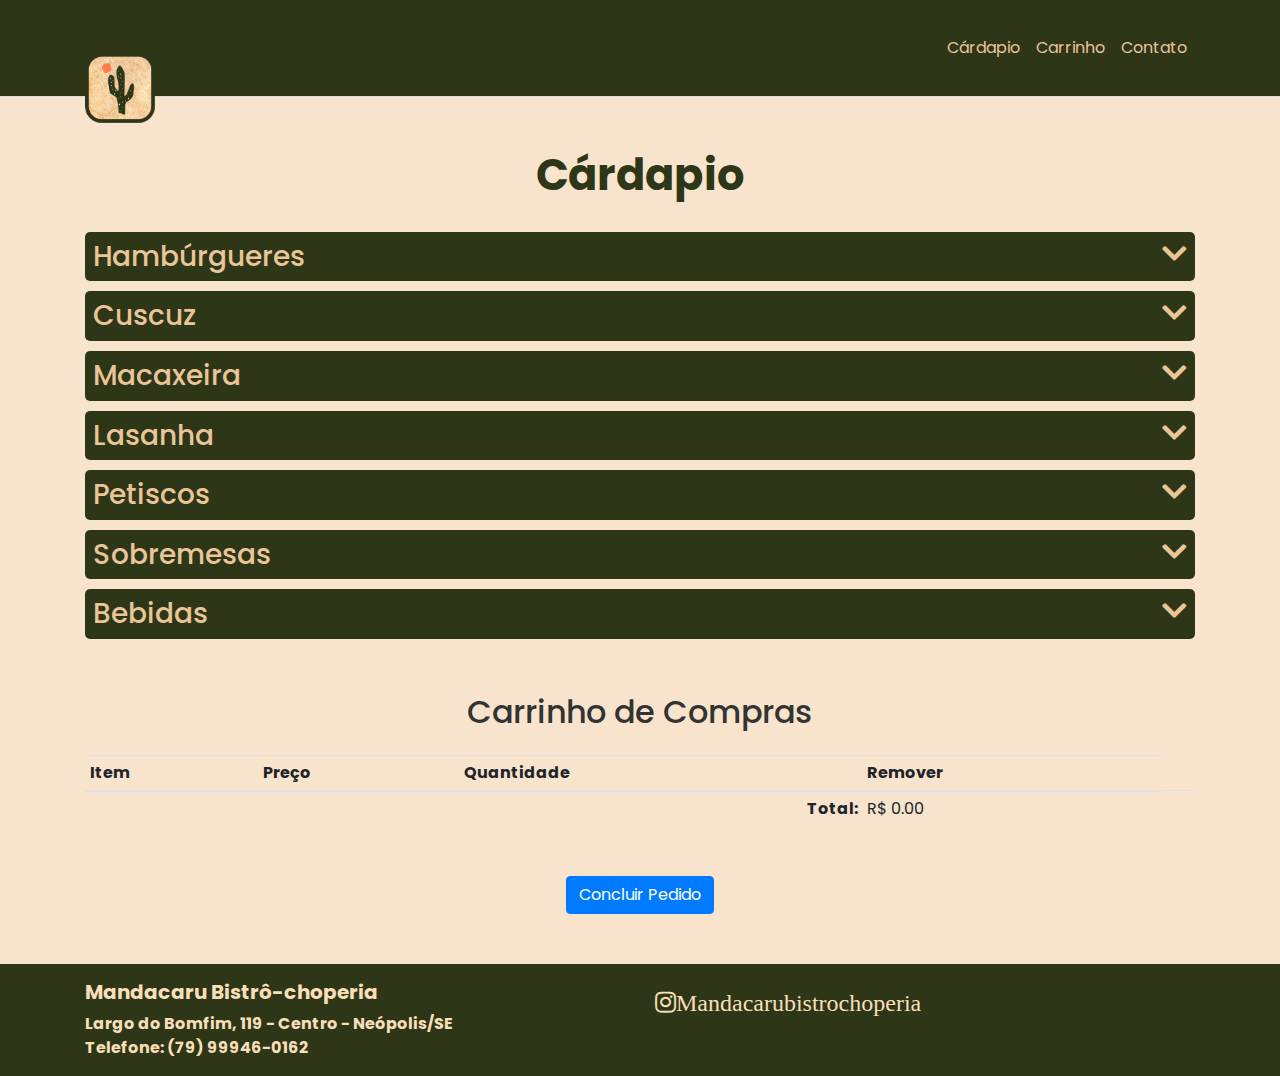
==== commit 34295b4a: "Corrigido bugs no menu hamburguer da barrade navegação" ====
--- a/index.html
+++ b/index.html
@@ -27,7 +27,13 @@
         <div class="collapse navbar-collapse" id="navbarNav">
           <ul class="navbar-nav ml-auto">
             <li class="nav-item">
-              <a class="nav-link" href="#">Cardápio</a>
+              <a class="nav-link " href="#"></a>
+            </li>
+            <li class="nav-item">
+              <a class="nav-link" href="#"></a>
+            </li>
+            <li class="nav-item">
+              <a class="nav-link" href="#">Cárdapio</a>
             </li>
             <li class="nav-item">
               <a class="nav-link" href="#">Carrinho</a>
@@ -54,7 +60,8 @@
 
   <section class="menu">
     <div class="container">
-      <h3 class="text-left mb-1 category-title" onclick="toggleCategory('category-hamburgers')">Hambúrgueres<i class="fa fa-chevron-down float-right" aria-hidden="true"></i></h3>
+      <h3 class="text-left mb-1 category-title" onclick="toggleCategory('category-hamburgers')">Hambúrgueres<i
+          class="fa fa-chevron-down float-right" aria-hidden="true"></i></h3>
       <div id="category-hamburgers" class="category-content">
         <div class="row">
           <div class="col-lg-3 col-md-4 col-sm-6 col-12">
@@ -132,7 +139,8 @@
 
   <section class="menu">
     <div class="container">
-      <h3 class="text-left mb-1" onclick="toggleCategory('category-cuscuz')">Cuscuz<i class="fa fa-chevron-down float-right" aria-hidden="true"></i></h3>
+      <h3 class="text-left mb-1" onclick="toggleCategory('category-cuscuz')">Cuscuz<i
+          class="fa fa-chevron-down float-right" aria-hidden="true"></i></h3>
       <div id="category-cuscuz" class="category-content">
         <div class="row">
           <div class="col-lg-3 col-md-4 col-sm-6 col-12">
@@ -210,7 +218,8 @@
 
   <section class="menu">
     <div class="container">
-      <h3 class="text-left mb-1" onclick="toggleCategory('category-macaxeira')">Macaxeira<i class="fa fa-chevron-down float-right" aria-hidden="true"></i></h3>
+      <h3 class="text-left mb-1" onclick="toggleCategory('category-macaxeira')">Macaxeira<i
+          class="fa fa-chevron-down float-right" aria-hidden="true"></i></h3>
       <div id="category-macaxeira" class="category-content">
         <div class="row">
           <div class="col-lg-3 col-md-4 col-sm-6 col-12">
@@ -288,7 +297,8 @@
 
   <section class="menu">
     <div class="container">
-      <h3 class="text-left mb-1" onclick="toggleCategory('category-lasanha')">Lasanha<i class="fa fa-chevron-down float-right" aria-hidden="true"></i></h3>
+      <h3 class="text-left mb-1" onclick="toggleCategory('category-lasanha')">Lasanha<i
+          class="fa fa-chevron-down float-right" aria-hidden="true"></i></h3>
       <div id="category-lasanha" class="category-content">
         <div class="row">
           <div class="col-lg-3 col-md-4 col-sm-6 col-12">
@@ -366,7 +376,8 @@
 
   <section class="menu">
     <div class="container">
-      <h3 class="text-left mb-1" onclick="toggleCategory('category-petiscos')">Petiscos<i class="fa fa-chevron-down float-right" aria-hidden="true"></i></h3>
+      <h3 class="text-left mb-1" onclick="toggleCategory('category-petiscos')">Petiscos<i
+          class="fa fa-chevron-down float-right" aria-hidden="true"></i></h3>
       <div id="category-petiscos" class="category-content">
         <div class="row">
           <div class="col-lg-3 col-md-4 col-sm-6 col-12">
@@ -444,7 +455,8 @@
 
   <section class="menu">
     <div class="container">
-      <h3 class="text-left mb-1" onclick="toggleCategory('category-sobremesas')">Sobremesas<i class="fa fa-chevron-down float-right" aria-hidden="true"></i></h3>
+      <h3 class="text-left mb-1" onclick="toggleCategory('category-sobremesas')">Sobremesas<i
+          class="fa fa-chevron-down float-right" aria-hidden="true"></i></h3>
       <div id="category-sobremesas" class="category-content">
         <div class="row">
           <div class="col-lg-3 col-md-4 col-sm-6 col-12">
@@ -522,7 +534,8 @@
 
   <section class="menu">
     <div class="container">
-      <h3 class="text-left mb-1" onclick="toggleCategory('category-bebidas')">Bebidas<i class="fa fa-chevron-down float-right" aria-hidden="true"></i></h3>
+      <h3 class="text-left mb-1" onclick="toggleCategory('category-bebidas')">Bebidas<i
+          class="fa fa-chevron-down float-right" aria-hidden="true"></i></h3>
       <div id="category-bebidas" class="category-content">
         <div class="row">
           <div class="col-lg-3 col-md-4 col-sm-6 col-12">
@@ -637,7 +650,8 @@
         <div class="col-lg-6">
           <ul class="list-inline">
             <li class="list-inline-item">
-              <a href="https://www.instagram.com/mandacarubistrochoperia/" target="_blank"><i class="fab fa-instagram">Mandacarubistrochoperia</i></a>
+              <a href="https://www.instagram.com/mandacarubistrochoperia/" target="_blank"><i
+                  class="fab fa-instagram">Mandacarubistrochoperia</i></a>
             </li>
           </ul>
         </div>
--- a/style.css
+++ b/style.css
@@ -16,7 +16,6 @@
 }
 
 .navbar {
-  height: 80px;
   border-bottom: 1px solid #ddd;
   background-color: #2D3617;
 }
@@ -27,7 +26,7 @@
 
 .navbar-logo {
   position: relative;
-  top: 20px; /* Ajuste o valor conforme necessário */
+  top: 40px; /* Ajuste o valor conforme necessário */
 }
 
 #hero {
@@ -43,7 +42,7 @@
   font-family: poppins;
   font-size: 2.7em;
   color: #2D3617;
-  padding-top: 100px;
+  padding-top: 150px;
   padding-bottom: 20px;
 }
 
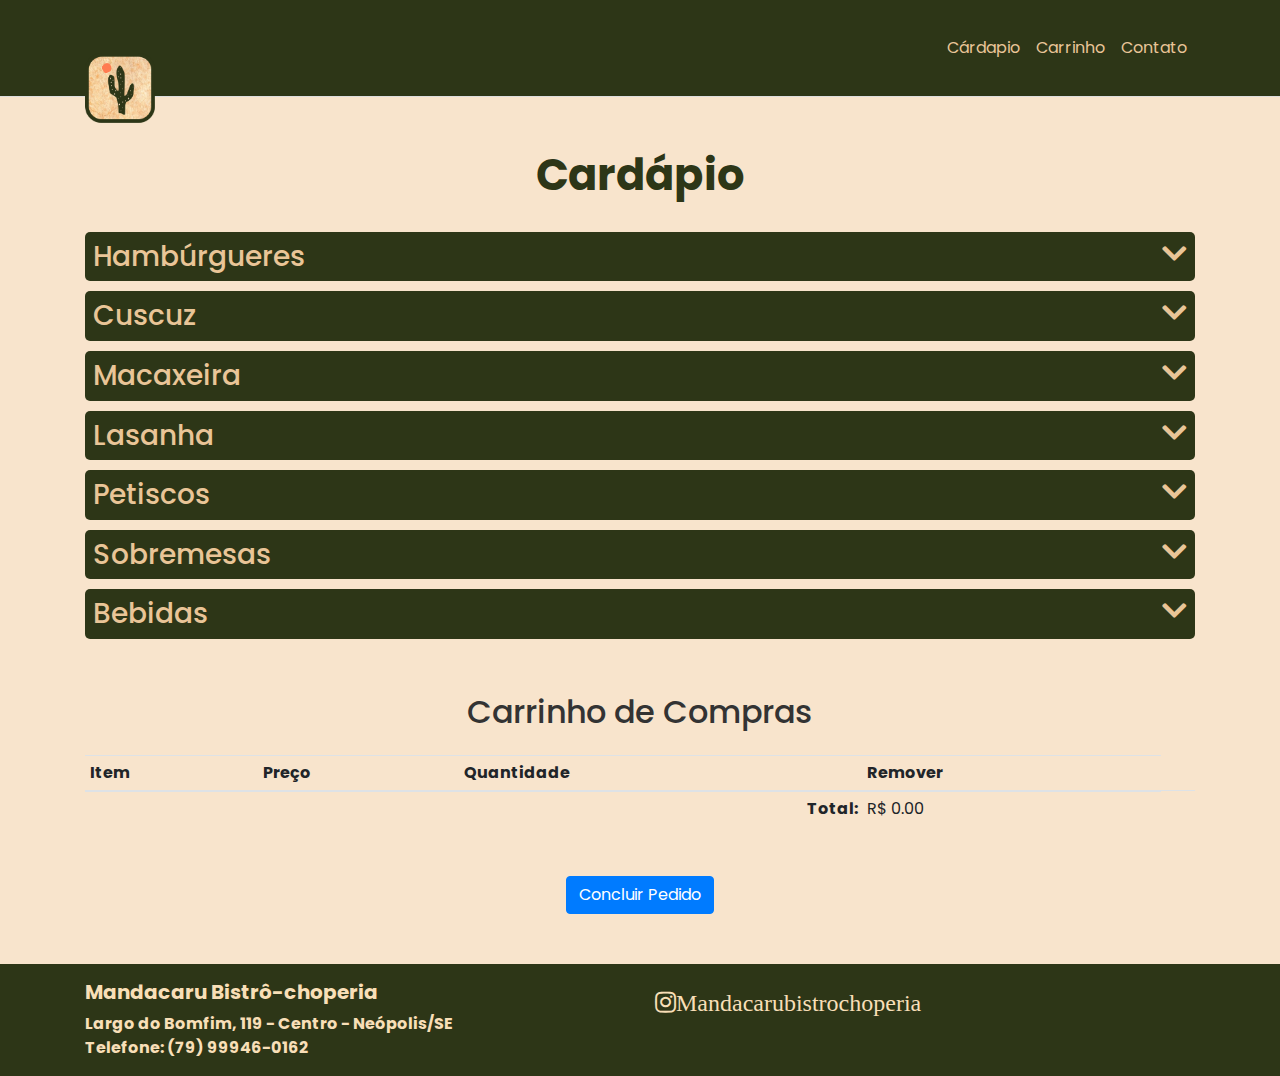
==== commit a61527b2: "loucura" ====
--- a/index.html
+++ b/index.html
@@ -55,7 +55,7 @@
   </section> -->
 
   <div>
-    <h1 class="cardapio-title text-center"><strong>Cárdapio</strong></h1>
+    <h1 class="cardapio-title text-center"><strong>Cardápio</strong></h1>
   </div>
 
   <section class="menu">
@@ -71,13 +71,16 @@
                 class="card-img-top img-fluid img-card" alt="Açaí 1">
               <div class="card-body">
                 <h5 class="card-title">Mandacaru</h5>
-                <ul class="card-text">
-                  <li>Blend 100g</li>
-                  <li>Queijo coalho</li>
-                  <li>Alface Americano</li>
-                </ul>
-                <button class="btn btn-primary btn-sm add-to-cart" data-name="Mandacaru" data-price="10.00">Adicionar ao
-                  Carrinho</button>
+                <p class="card-text">
+                  Pão, creme de cheddar, blend bovino 100g, salada.
+                </p>
+                  <div class="text-right">
+                    <p class="price">R$10.00</p>
+                  </div>
+                  <div>
+                    <button class="btn btn-primary btn-sm add-to-cart"
+                      data-name="Mandacaru" data-price="10.00" data-available="">Adicionar ao Carrinho</button>
+                  </div>
               </div>
             </div>
           </div>
@@ -88,12 +91,14 @@
                 class="card-img-top img-fluid img-card" alt="hamburguer 2">
               <div class="card-body">
                 <h5 class="card-title">X-Tudo</h5>
-                <ul class="card-text">
-                  <li>Blend 200g</li>
-                  <li>Queijo prato</li>
-                  <li>Tomate</li>
-                </ul>
-                <button class="btn btn-primary btn-sm add-to-cart" data-name="X-Tudo" data-price="15.00">Adicionar ao
+                <p class="card-text">
+                  Pão, creme de cheddar, blend bovino 100g, salada.
+                </p>
+                  <div class="text-right">
+                    <p class="price">R$10.00</p>
+                  </div>
+                <button class="btn btn-primary btn-sm add-to-cart" data-name="X-Tudo" data-price="15.00"
+                  data-available="">Adicionar ao
                   Carrinho</button>
               </div>
             </div>
@@ -105,13 +110,14 @@
                 class="card-img-top img-fluid img-card" alt="Açaí 3">
               <div class="card-body">
                 <h5 class="card-title">Arretado</h5>
-                <ul class="card-text">
-                  <li>Blend 150g</li>
-                  <li>Queijo catupiry</li>
-                  <li>Alface crespa</li>
-                </ul>
-                <button class="btn btn-primary btn-sm add-to-cart" data-name="hamburguertopadodemaismuitobom"
-                  data-price="12.50">Adicionar ao Carrinho</button>
+                <p class="card-text">
+                  Pão, creme de cheddar, blend bovino 100g, salada.
+                </p>
+                  <div class="text-right">
+                    <p class="price">R$10.00</p>
+                  </div>
+                <button class="btn btn-primary btn-sm add-to-cart" data-name="Arretado" data-price="12.50"
+                  data-available="">Adicionar ao Carrinho</button>
               </div>
             </div>
           </div>
@@ -122,12 +128,14 @@
                 class="card-img-top img-fluid img-card" alt="Açaí 4">
               <div class="card-body">
                 <h5 class="card-title">Bacon</h5>
-                <ul class="card-text">
-                  <li>Blend 150g</li>
-                  <li>Queijo prato</li>
-                  <li>Alface</li>
-                </ul>
-                <button class="btn btn-primary btn-sm add-to-cart" data-name="Bacon" data-price="11.00">Adicionar ao
+                <p class="card-text">
+                  Pão, creme de cheddar, blend bovino 100g, salada.
+                </p>
+                  <div class="text-right">
+                    <p class="price">R$10.00</p>
+                  </div>
+                <button class="btn btn-primary btn-sm add-to-cart" data-name="Bacon" data-price="11.00"
+                  data-available="true">Adicionar ao
                   Carrinho</button>
               </div>
             </div>
@@ -145,68 +153,67 @@
         <div class="row">
           <div class="col-lg-3 col-md-4 col-sm-6 col-12">
             <div class="card">
-              <img
-                src="https://img.freepik.com/fotos-gratis/hamburguer-de-vista-frontal-em-um-carrinho_141793-15542.jpg"
-                class="card-img-top img-fluid img-card" alt="Açaí 1">
+              <img src="/imagens/cuscuz.jpg" class="card-img-top img-fluid img-card" alt="Açaí 1">
               <div class="card-body">
                 <h5 class="card-title">Mandacaru</h5>
-                <ul class="card-text">
-                  <li>Blend 100g</li>
-                  <li>Queijo coalho</li>
-                  <li>Alface Americano</li>
-                </ul>
-                <button class="btn btn-primary btn-sm add-to-cart" data-name="Mandacaru" data-price="10.00">Adicionar ao
-                  Carrinho</button>
-              </div>
-            </div>
-          </div>
-          <div class="col-lg-3 col-md-4 col-sm-6 col-12">
-            <div class="card">
-              <img
-                src="https://p2.trrsf.com/image/fget/cf/940/0/images.terra.com/2016/11/25/9f3ad676-d56a-4a91-bfc0-2dad8c87d5ff.jpg"
-                class="card-img-top img-fluid img-card" alt="hamburguer 2">
+                <p class="card-text">
+                  Pão, creme de cheddar, blend bovino 100g, salada.
+                </p>
+                  <div class="text-right">
+                    <p class="price">R$10.00</p>
+                  </div>
+                <button class="btn btn-primary btn-sm add-to-cart" data-name="Mandacaru" data-price="10.00"
+                  data-available="true">Adicionar ao
+                  Carrinho</button>
+              </div>
+            </div>
+          </div>
+          <div class="col-lg-3 col-md-4 col-sm-6 col-12">
+            <div class="card">
+              <img src="/imagens/cuscuz.jpg" class="card-img-top img-fluid img-card" alt="hamburguer 2">
               <div class="card-body">
                 <h5 class="card-title">X-Tudo</h5>
-                <ul class="card-text">
-                  <li>Blend 200g</li>
-                  <li>Queijo prato</li>
-                  <li>Tomate</li>
-                </ul>
-                <button class="btn btn-primary btn-sm add-to-cart" data-name="X-Tudo" data-price="15.00">Adicionar ao
-                  Carrinho</button>
-              </div>
-            </div>
-          </div>
-          <div class="col-lg-3 col-md-4 col-sm-6 col-12">
-            <div class="card">
-              <img
-                src="https://img.freepik.com/fotos-gratis/hamburguer-de-vista-frontal-em-um-carrinho_141793-15542.jpg"
-                class="card-img-top img-fluid img-card" alt="Açaí 3">
+                <p class="card-text">
+                  Pão, creme de cheddar, blend bovino 100g, salada.
+                </p>
+                  <div class="text-right">
+                    <p class="price">R$10.00</p>
+                  </div>
+                <button class="btn btn-primary btn-sm add-to-cart" data-name="X-Tudo" data-price="15.00"
+                  data-available="true">Adicionar ao
+                  Carrinho</button>
+              </div>
+            </div>
+          </div>
+          <div class="col-lg-3 col-md-4 col-sm-6 col-12">
+            <div class="card">
+              <img src="/imagens/cuscuz.jpg" class="card-img-top img-fluid img-card" alt="Açaí 3">
               <div class="card-body">
                 <h5 class="card-title">Arretado</h5>
-                <ul class="card-text">
-                  <li>Blend 150g</li>
-                  <li>Queijo catupiry</li>
-                  <li>Alface crespa</li>
-                </ul>
-                <button class="btn btn-primary btn-sm add-to-cart" data-name="hamburguertopadodemaismuitobom"
-                  data-price="12.50">Adicionar ao Carrinho</button>
-              </div>
-            </div>
-          </div>
-          <div class="col-lg-3 col-md-4 col-sm-6 col-12">
-            <div class="card">
-              <img
-                src="https://p2.trrsf.com/image/fget/cf/940/0/images.terra.com/2016/11/25/9f3ad676-d56a-4a91-bfc0-2dad8c87d5ff.jpg"
-                class="card-img-top img-fluid img-card" alt="Açaí 4">
+                <p class="card-text">
+                  Pão, creme de cheddar, blend bovino 100g, salada.
+                </p>
+                  <div class="text-right">
+                    <p class="price">R$10.00</p>
+                  </div>
+                <button class="btn btn-primary btn-sm add-to-cart" data-name="Arretado" data-price="12.50"
+                  data-available="true">Adicionar ao Carrinho</button>
+              </div>
+            </div>
+          </div>
+          <div class="col-lg-3 col-md-4 col-sm-6 col-12">
+            <div class="card">
+              <img src="/imagens/cuscuz.jpg" class="card-img-top img-fluid img-card" alt="Açaí 4">
               <div class="card-body">
                 <h5 class="card-title">Bacon</h5>
-                <ul class="card-text">
-                  <li>Blend 150g</li>
-                  <li>Queijo prato</li>
-                  <li>Alface</li>
-                </ul>
-                <button class="btn btn-primary btn-sm add-to-cart" data-name="Bacon" data-price="11.00">Adicionar ao
+                <p class="card-text">
+                  Pão, creme de cheddar, blend bovino 100g, salada.
+                </p>
+                  <div class="text-right">
+                    <p class="price">R$10.00</p>
+                  </div>
+                <button class="btn btn-primary btn-sm add-to-cart" data-name="Bacon" data-price="11.00"
+                  data-available="true">Adicionar ao
                   Carrinho</button>
               </div>
             </div>
@@ -224,68 +231,67 @@
         <div class="row">
           <div class="col-lg-3 col-md-4 col-sm-6 col-12">
             <div class="card">
-              <img
-                src="https://img.freepik.com/fotos-gratis/hamburguer-de-vista-frontal-em-um-carrinho_141793-15542.jpg"
-                class="card-img-top img-fluid img-card" alt="Açaí 1">
+              <img src="/imagens/escondidinho.jpg" class="card-img-top img-fluid img-card" alt="Açaí 1">
               <div class="card-body">
                 <h5 class="card-title">Mandacaru</h5>
-                <ul class="card-text">
-                  <li>Blend 100g</li>
-                  <li>Queijo coalho</li>
-                  <li>Alface Americano</li>
-                </ul>
-                <button class="btn btn-primary btn-sm add-to-cart" data-name="Mandacaru" data-price="10.00">Adicionar ao
-                  Carrinho</button>
-              </div>
-            </div>
-          </div>
-          <div class="col-lg-3 col-md-4 col-sm-6 col-12">
-            <div class="card">
-              <img
-                src="https://p2.trrsf.com/image/fget/cf/940/0/images.terra.com/2016/11/25/9f3ad676-d56a-4a91-bfc0-2dad8c87d5ff.jpg"
-                class="card-img-top img-fluid img-card" alt="hamburguer 2">
+                <p class="card-text">
+                  Pão, creme de cheddar, blend bovino 100g, salada.
+                </p>
+                  <div class="text-right">
+                    <p class="price">R$10.00</p>
+                  </div>
+                <button class="btn btn-primary btn-sm add-to-cart" data-name="Mandacaru" data-price="10.00"
+                  data-available="true">Adicionar ao
+                  Carrinho</button>
+              </div>
+            </div>
+          </div>
+          <div class="col-lg-3 col-md-4 col-sm-6 col-12">
+            <div class="card">
+              <img src="/imagens/escondidinho.jpg" class="card-img-top img-fluid img-card" alt="hamburguer 2">
               <div class="card-body">
                 <h5 class="card-title">X-Tudo</h5>
-                <ul class="card-text">
-                  <li>Blend 200g</li>
-                  <li>Queijo prato</li>
-                  <li>Tomate</li>
-                </ul>
-                <button class="btn btn-primary btn-sm add-to-cart" data-name="X-Tudo" data-price="15.00">Adicionar ao
-                  Carrinho</button>
-              </div>
-            </div>
-          </div>
-          <div class="col-lg-3 col-md-4 col-sm-6 col-12">
-            <div class="card">
-              <img
-                src="https://img.freepik.com/fotos-gratis/hamburguer-de-vista-frontal-em-um-carrinho_141793-15542.jpg"
-                class="card-img-top img-fluid img-card" alt="Açaí 3">
+                <p class="card-text">
+                  Pão, creme de cheddar, blend bovino 100g, salada.
+                </p>
+                  <div class="text-right">
+                    <p class="price">R$10.00</p>
+                  </div>
+                <button class="btn btn-primary btn-sm add-to-cart" data-name="X-Tudo" data-price="15.00"
+                  data-available="true">Adicionar ao
+                  Carrinho</button>
+              </div>
+            </div>
+          </div>
+          <div class="col-lg-3 col-md-4 col-sm-6 col-12">
+            <div class="card">
+              <img src="/imagens/escondidinho.jpg" class="card-img-top img-fluid img-card" alt="Açaí 3">
               <div class="card-body">
                 <h5 class="card-title">Arretado</h5>
-                <ul class="card-text">
-                  <li>Blend 150g</li>
-                  <li>Queijo catupiry</li>
-                  <li>Alface crespa</li>
-                </ul>
-                <button class="btn btn-primary btn-sm add-to-cart" data-name="hamburguertopadodemaismuitobom"
-                  data-price="12.50">Adicionar ao Carrinho</button>
-              </div>
-            </div>
-          </div>
-          <div class="col-lg-3 col-md-4 col-sm-6 col-12">
-            <div class="card">
-              <img
-                src="https://p2.trrsf.com/image/fget/cf/940/0/images.terra.com/2016/11/25/9f3ad676-d56a-4a91-bfc0-2dad8c87d5ff.jpg"
-                class="card-img-top img-fluid img-card" alt="Açaí 4">
+                <p class="card-text">
+                  Pão, creme de cheddar, blend bovino 100g, salada.
+                </p>
+                  <div class="text-right">
+                    <p class="price">R$10.00</p>
+                  </div>
+                <button class="btn btn-primary btn-sm add-to-cart" data-name="Arretado" data-price="12.50"
+                  data-available="true">Adicionar ao Carrinho</button>
+              </div>
+            </div>
+          </div>
+          <div class="col-lg-3 col-md-4 col-sm-6 col-12">
+            <div class="card">
+              <img src="/imagens/escondidinho.jpg" class="card-img-top img-fluid img-card" alt="Açaí 4">
               <div class="card-body">
                 <h5 class="card-title">Bacon</h5>
-                <ul class="card-text">
-                  <li>Blend 150g</li>
-                  <li>Queijo prato</li>
-                  <li>Alface</li>
-                </ul>
-                <button class="btn btn-primary btn-sm add-to-cart" data-name="Bacon" data-price="11.00">Adicionar ao
+                <p class="card-text">
+                  Pão, creme de cheddar, blend bovino 100g, salada.
+                </p>
+                  <div class="text-right">
+                    <p class="price">R$10.00</p>
+                  </div>
+                <button class="btn btn-primary btn-sm add-to-cart" data-name="Bacon" data-price="11.00"
+                  data-available="true">Adicionar ao
                   Carrinho</button>
               </div>
             </div>
@@ -303,68 +309,67 @@
         <div class="row">
           <div class="col-lg-3 col-md-4 col-sm-6 col-12">
             <div class="card">
-              <img
-                src="https://img.freepik.com/fotos-gratis/hamburguer-de-vista-frontal-em-um-carrinho_141793-15542.jpg"
-                class="card-img-top img-fluid img-card" alt="Açaí 1">
+              <img src="/imagens/lasanha.jpg" class="card-img-top img-fluid img-card" alt="Açaí 1">
               <div class="card-body">
                 <h5 class="card-title">Mandacaru</h5>
-                <ul class="card-text">
-                  <li>Blend 100g</li>
-                  <li>Queijo coalho</li>
-                  <li>Alface Americano</li>
-                </ul>
-                <button class="btn btn-primary btn-sm add-to-cart" data-name="Mandacaru" data-price="10.00">Adicionar ao
-                  Carrinho</button>
-              </div>
-            </div>
-          </div>
-          <div class="col-lg-3 col-md-4 col-sm-6 col-12">
-            <div class="card">
-              <img
-                src="https://p2.trrsf.com/image/fget/cf/940/0/images.terra.com/2016/11/25/9f3ad676-d56a-4a91-bfc0-2dad8c87d5ff.jpg"
-                class="card-img-top img-fluid img-card" alt="hamburguer 2">
+                <p class="card-text">
+                  Pão, creme de cheddar, blend bovino 100g, salada.
+                </p>
+                  <div class="text-right">
+                    <p class="price">R$10.00</p>
+                  </div>
+                <button class="btn btn-primary btn-sm add-to-cart" data-name="Mandacaru" data-price="10.00"
+                  data-available="true">Adicionar ao
+                  Carrinho</button>
+              </div>
+            </div>
+          </div>
+          <div class="col-lg-3 col-md-4 col-sm-6 col-12">
+            <div class="card">
+              <img src="/imagens/lasanha.jpg" class="card-img-top img-fluid img-card" alt="hamburguer 2">
               <div class="card-body">
                 <h5 class="card-title">X-Tudo</h5>
-                <ul class="card-text">
-                  <li>Blend 200g</li>
-                  <li>Queijo prato</li>
-                  <li>Tomate</li>
-                </ul>
-                <button class="btn btn-primary btn-sm add-to-cart" data-name="X-Tudo" data-price="15.00">Adicionar ao
-                  Carrinho</button>
-              </div>
-            </div>
-          </div>
-          <div class="col-lg-3 col-md-4 col-sm-6 col-12">
-            <div class="card">
-              <img
-                src="https://img.freepik.com/fotos-gratis/hamburguer-de-vista-frontal-em-um-carrinho_141793-15542.jpg"
-                class="card-img-top img-fluid img-card" alt="Açaí 3">
+                <p class="card-text">
+                  Pão, creme de cheddar, blend bovino 100g, salada.
+                </p>
+                  <div class="text-right">
+                    <p class="price">R$10.00</p>
+                  </div>
+                <button class="btn btn-primary btn-sm add-to-cart" data-name="X-Tudo" data-price="15.00"
+                  data-available="true">Adicionar ao
+                  Carrinho</button>
+              </div>
+            </div>
+          </div>
+          <div class="col-lg-3 col-md-4 col-sm-6 col-12">
+            <div class="card">
+              <img src="/imagens/lasanha.jpg" class="card-img-top img-fluid img-card" alt="Açaí 3">
               <div class="card-body">
                 <h5 class="card-title">Arretado</h5>
-                <ul class="card-text">
-                  <li>Blend 150g</li>
-                  <li>Queijo catupiry</li>
-                  <li>Alface crespa</li>
-                </ul>
-                <button class="btn btn-primary btn-sm add-to-cart" data-name="hamburguertopadodemaismuitobom"
-                  data-price="12.50">Adicionar ao Carrinho</button>
-              </div>
-            </div>
-          </div>
-          <div class="col-lg-3 col-md-4 col-sm-6 col-12">
-            <div class="card">
-              <img
-                src="https://p2.trrsf.com/image/fget/cf/940/0/images.terra.com/2016/11/25/9f3ad676-d56a-4a91-bfc0-2dad8c87d5ff.jpg"
-                class="card-img-top img-fluid img-card" alt="Açaí 4">
+                <p class="card-text">
+                  Pão, creme de cheddar, blend bovino 100g, salada.
+                </p>
+                  <div class="text-right">
+                    <p class="price">R$10.00</p>
+                  </div>
+                <button class="btn btn-primary btn-sm add-to-cart" data-name="Arretado" data-price="12.50"
+                  data-available="true">Adicionar ao Carrinho</button>
+              </div>
+            </div>
+          </div>
+          <div class="col-lg-3 col-md-4 col-sm-6 col-12">
+            <div class="card">
+              <img src="/imagens/lasanha.jpg" class="card-img-top img-fluid img-card" alt="Açaí 4">
               <div class="card-body">
                 <h5 class="card-title">Bacon</h5>
-                <ul class="card-text">
-                  <li>Blend 150g</li>
-                  <li>Queijo prato</li>
-                  <li>Alface</li>
-                </ul>
-                <button class="btn btn-primary btn-sm add-to-cart" data-name="Bacon" data-price="11.00">Adicionar ao
+                <p class="card-text">
+                  Pão, creme de cheddar, blend bovino 100g, salada.
+                </p>
+                  <div class="text-right">
+                    <p class="price">R$10.00</p>
+                  </div>
+                <button class="btn btn-primary btn-sm add-to-cart" data-name="Bacon" data-price="11.00"
+                  data-available="true">Adicionar ao
                   Carrinho</button>
               </div>
             </div>
@@ -382,68 +387,67 @@
         <div class="row">
           <div class="col-lg-3 col-md-4 col-sm-6 col-12">
             <div class="card">
-              <img
-                src="https://img.freepik.com/fotos-gratis/hamburguer-de-vista-frontal-em-um-carrinho_141793-15542.jpg"
-                class="card-img-top img-fluid img-card" alt="Açaí 1">
+              <img src="/imagens/macaxeira.jpeg" class="card-img-top img-fluid img-card" alt="Açaí 1">
               <div class="card-body">
                 <h5 class="card-title">Mandacaru</h5>
-                <ul class="card-text">
-                  <li>Blend 100g</li>
-                  <li>Queijo coalho</li>
-                  <li>Alface Americano</li>
-                </ul>
-                <button class="btn btn-primary btn-sm add-to-cart" data-name="Mandacaru" data-price="10.00">Adicionar ao
-                  Carrinho</button>
-              </div>
-            </div>
-          </div>
-          <div class="col-lg-3 col-md-4 col-sm-6 col-12">
-            <div class="card">
-              <img
-                src="https://p2.trrsf.com/image/fget/cf/940/0/images.terra.com/2016/11/25/9f3ad676-d56a-4a91-bfc0-2dad8c87d5ff.jpg"
-                class="card-img-top img-fluid img-card" alt="hamburguer 2">
+                <p class="card-text">
+                  Pão, creme de cheddar, blend bovino 100g, salada.
+                </p>
+                  <div class="text-right">
+                    <p class="price">R$10.00</p>
+                  </div>
+                <button class="btn btn-primary btn-sm add-to-cart" data-name="Mandacaru" data-price="10.00"
+                  data-available="true">Adicionar ao
+                  Carrinho</button>
+              </div>
+            </div>
+          </div>
+          <div class="col-lg-3 col-md-4 col-sm-6 col-12">
+            <div class="card">
+              <img src="/imagens/macaxeira.jpeg" class="card-img-top img-fluid img-card" alt="hamburguer 2">
               <div class="card-body">
                 <h5 class="card-title">X-Tudo</h5>
-                <ul class="card-text">
-                  <li>Blend 200g</li>
-                  <li>Queijo prato</li>
-                  <li>Tomate</li>
-                </ul>
-                <button class="btn btn-primary btn-sm add-to-cart" data-name="X-Tudo" data-price="15.00">Adicionar ao
-                  Carrinho</button>
-              </div>
-            </div>
-          </div>
-          <div class="col-lg-3 col-md-4 col-sm-6 col-12">
-            <div class="card">
-              <img
-                src="https://img.freepik.com/fotos-gratis/hamburguer-de-vista-frontal-em-um-carrinho_141793-15542.jpg"
-                class="card-img-top img-fluid img-card" alt="Açaí 3">
+                <p class="card-text">
+                  Pão, creme de cheddar, blend bovino 100g, salada.
+                </p>
+                  <div class="text-right">
+                    <p class="price">R$10.00</p>
+                  </div>
+                <button class="btn btn-primary btn-sm add-to-cart" data-name="X-Tudo" data-price="15.00"
+                  data-available="true">Adicionar ao
+                  Carrinho</button>
+              </div>
+            </div>
+          </div>
+          <div class="col-lg-3 col-md-4 col-sm-6 col-12">
+            <div class="card">
+              <img src="/imagens/macaxeira.jpeg" class="card-img-top img-fluid img-card" alt="Açaí 3">
               <div class="card-body">
                 <h5 class="card-title">Arretado</h5>
-                <ul class="card-text">
-                  <li>Blend 150g</li>
-                  <li>Queijo catupiry</li>
-                  <li>Alface crespa</li>
-                </ul>
-                <button class="btn btn-primary btn-sm add-to-cart" data-name="hamburguertopadodemaismuitobom"
-                  data-price="12.50">Adicionar ao Carrinho</button>
-              </div>
-            </div>
-          </div>
-          <div class="col-lg-3 col-md-4 col-sm-6 col-12">
-            <div class="card">
-              <img
-                src="https://p2.trrsf.com/image/fget/cf/940/0/images.terra.com/2016/11/25/9f3ad676-d56a-4a91-bfc0-2dad8c87d5ff.jpg"
-                class="card-img-top img-fluid img-card" alt="Açaí 4">
+                <p class="card-text">
+                  Pão, creme de cheddar, blend bovino 100g, salada.
+                </p>
+                  <div class="text-right">
+                    <p class="price">R$10.00</p>
+                  </div>
+                <button class="btn btn-primary btn-sm add-to-cart" data-name="Arretado" data-price="12.50"
+                  data-available="true">Adicionar ao Carrinho</button>
+              </div>
+            </div>
+          </div>
+          <div class="col-lg-3 col-md-4 col-sm-6 col-12">
+            <div class="card">
+              <img src="/imagens/macaxeira.jpeg" class="card-img-top img-fluid img-card" alt="Açaí 4">
               <div class="card-body">
                 <h5 class="card-title">Bacon</h5>
-                <ul class="card-text">
-                  <li>Blend 150g</li>
-                  <li>Queijo prato</li>
-                  <li>Alface</li>
-                </ul>
-                <button class="btn btn-primary btn-sm add-to-cart" data-name="Bacon" data-price="11.00">Adicionar ao
+                <p class="card-text">
+                  Pão, creme de cheddar, blend bovino 100g, salada.
+                </p>
+                  <div class="text-right">
+                    <p class="price">R$10.00</p>
+                  </div>
+                <button class="btn btn-primary btn-sm add-to-cart" data-name="Bacon" data-price="11.00"
+                  data-available="true">Adicionar ao
                   Carrinho</button>
               </div>
             </div>
@@ -461,68 +465,67 @@
         <div class="row">
           <div class="col-lg-3 col-md-4 col-sm-6 col-12">
             <div class="card">
-              <img
-                src="https://img.freepik.com/fotos-gratis/hamburguer-de-vista-frontal-em-um-carrinho_141793-15542.jpg"
-                class="card-img-top img-fluid img-card" alt="Açaí 1">
+              <img src="/imagens/sobremesa.png" class="card-img-top img-fluid img-card" alt="Açaí 1">
               <div class="card-body">
                 <h5 class="card-title">Mandacaru</h5>
-                <ul class="card-text">
-                  <li>Blend 100g</li>
-                  <li>Queijo coalho</li>
-                  <li>Alface Americano</li>
-                </ul>
-                <button class="btn btn-primary btn-sm add-to-cart" data-name="Mandacaru" data-price="10.00">Adicionar ao
-                  Carrinho</button>
-              </div>
-            </div>
-          </div>
-          <div class="col-lg-3 col-md-4 col-sm-6 col-12">
-            <div class="card">
-              <img
-                src="https://p2.trrsf.com/image/fget/cf/940/0/images.terra.com/2016/11/25/9f3ad676-d56a-4a91-bfc0-2dad8c87d5ff.jpg"
-                class="card-img-top img-fluid img-card" alt="hamburguer 2">
+                <p class="card-text">
+                  Pão, creme de cheddar, blend bovino 100g, salada.
+                </p>
+                  <div class="text-right">
+                    <p class="price">R$10.00</p>
+                  </div>
+                <button class="btn btn-primary btn-sm add-to-cart" data-name="Mandacaru" data-price="10.00"
+                  data-available="true">Adicionar ao
+                  Carrinho</button>
+              </div>
+            </div>
+          </div>
+          <div class="col-lg-3 col-md-4 col-sm-6 col-12">
+            <div class="card">
+              <img src="/imagens/sobremesa.png" class="card-img-top img-fluid img-card" alt="hamburguer 2">
               <div class="card-body">
                 <h5 class="card-title">X-Tudo</h5>
-                <ul class="card-text">
-                  <li>Blend 200g</li>
-                  <li>Queijo prato</li>
-                  <li>Tomate</li>
-                </ul>
-                <button class="btn btn-primary btn-sm add-to-cart" data-name="X-Tudo" data-price="15.00">Adicionar ao
-                  Carrinho</button>
-              </div>
-            </div>
-          </div>
-          <div class="col-lg-3 col-md-4 col-sm-6 col-12">
-            <div class="card">
-              <img
-                src="https://img.freepik.com/fotos-gratis/hamburguer-de-vista-frontal-em-um-carrinho_141793-15542.jpg"
-                class="card-img-top img-fluid img-card" alt="Açaí 3">
+                <p class="card-text">
+                  Pão, creme de cheddar, blend bovino 100g, salada.
+                </p>
+                  <div class="text-right">
+                    <p class="price">R$10.00</p>
+                  </div>
+                <button class="btn btn-primary btn-sm add-to-cart" data-name="X-Tudo" data-price="15.00"
+                  data-available="true">Adicionar ao
+                  Carrinho</button>
+              </div>
+            </div>
+          </div>
+          <div class="col-lg-3 col-md-4 col-sm-6 col-12">
+            <div class="card">
+              <img src="/imagens/sobremesa.png" class="card-img-top img-fluid img-card" alt="Açaí 3">
               <div class="card-body">
                 <h5 class="card-title">Arretado</h5>
-                <ul class="card-text">
-                  <li>Blend 150g</li>
-                  <li>Queijo catupiry</li>
-                  <li>Alface crespa</li>
-                </ul>
-                <button class="btn btn-primary btn-sm add-to-cart" data-name="hamburguertopadodemaismuitobom"
-                  data-price="12.50">Adicionar ao Carrinho</button>
-              </div>
-            </div>
-          </div>
-          <div class="col-lg-3 col-md-4 col-sm-6 col-12">
-            <div class="card">
-              <img
-                src="https://p2.trrsf.com/image/fget/cf/940/0/images.terra.com/2016/11/25/9f3ad676-d56a-4a91-bfc0-2dad8c87d5ff.jpg"
-                class="card-img-top img-fluid img-card" alt="Açaí 4">
+                <p class="card-text">
+                  Pão, creme de cheddar, blend bovino 100g, salada.
+                </p>
+                  <div class="text-right">
+                    <p class="price">R$10.00</p>
+                  </div>
+                <button class="btn btn-primary btn-sm add-to-cart" data-name="Arretado" data-price="12.50"
+                  data-available="true">Adicionar ao Carrinho</button>
+              </div>
+            </div>
+          </div>
+          <div class="col-lg-3 col-md-4 col-sm-6 col-12">
+            <div class="card">
+              <img src="/imagens/sobremesa.png" class="card-img-top img-fluid img-card" alt="Açaí 4">
               <div class="card-body">
                 <h5 class="card-title">Bacon</h5>
-                <ul class="card-text">
-                  <li>Blend 150g</li>
-                  <li>Queijo prato</li>
-                  <li>Alface</li>
-                </ul>
-                <button class="btn btn-primary btn-sm add-to-cart" data-name="Bacon" data-price="11.00">Adicionar ao
+                <p class="card-text">
+                  Pão, creme de cheddar, blend bovino 100g, salada.
+                </p>
+                  <div class="text-right">
+                    <p class="price">R$10.00</p>
+                  </div>
+                <button class="btn btn-primary btn-sm add-to-cart" data-name="Bacon" data-price="11.00"
+                  data-available="true">Adicionar ao
                   Carrinho</button>
               </div>
             </div>
@@ -540,68 +543,67 @@
         <div class="row">
           <div class="col-lg-3 col-md-4 col-sm-6 col-12">
             <div class="card">
-              <img
-                src="https://img.freepik.com/fotos-gratis/hamburguer-de-vista-frontal-em-um-carrinho_141793-15542.jpg"
-                class="card-img-top img-fluid img-card" alt="Açaí 1">
+              <img src="/imagens/bebidas.jpg" class="card-img-top img-fluid img-card" alt="Açaí 1">
               <div class="card-body">
                 <h5 class="card-title">Mandacaru</h5>
-                <ul class="card-text">
-                  <li>Blend 100g</li>
-                  <li>Queijo coalho</li>
-                  <li>Alface Americano</li>
-                </ul>
-                <button class="btn btn-primary btn-sm add-to-cart" data-name="Mandacaru" data-price="10.00">Adicionar ao
-                  Carrinho</button>
-              </div>
-            </div>
-          </div>
-          <div class="col-lg-3 col-md-4 col-sm-6 col-12">
-            <div class="card">
-              <img
-                src="https://p2.trrsf.com/image/fget/cf/940/0/images.terra.com/2016/11/25/9f3ad676-d56a-4a91-bfc0-2dad8c87d5ff.jpg"
-                class="card-img-top img-fluid img-card" alt="hamburguer 2">
+                <p class="card-text">
+                  Pão, creme de cheddar, blend bovino 100g, salada.
+                </p>
+                  <div class="text-right">
+                    <p class="price">R$10.00</p>
+                  </div>
+                <button class="btn btn-primary btn-sm add-to-cart" data-name="Mandacaru" data-price="10.00"
+                  data-available="true">Adicionar ao
+                  Carrinho</button>
+              </div>
+            </div>
+          </div>
+          <div class="col-lg-3 col-md-4 col-sm-6 col-12">
+            <div class="card">
+              <img src="/imagens/bebidas.jpg" class="card-img-top img-fluid img-card" alt="hamburguer 2">
               <div class="card-body">
                 <h5 class="card-title">X-Tudo</h5>
-                <ul class="card-text">
-                  <li>Blend 200g</li>
-                  <li>Queijo prato</li>
-                  <li>Tomate</li>
-                </ul>
-                <button class="btn btn-primary btn-sm add-to-cart" data-name="X-Tudo" data-price="15.00">Adicionar ao
-                  Carrinho</button>
-              </div>
-            </div>
-          </div>
-          <div class="col-lg-3 col-md-4 col-sm-6 col-12">
-            <div class="card">
-              <img
-                src="https://img.freepik.com/fotos-gratis/hamburguer-de-vista-frontal-em-um-carrinho_141793-15542.jpg"
-                class="card-img-top img-fluid img-card" alt="Açaí 3">
+                <p class="card-text">
+                  Pão, creme de cheddar, blend bovino 100g, salada.
+                </p>
+                  <div class="text-right">
+                    <p class="price">R$10.00</p>
+                  </div>
+                <button class="btn btn-primary btn-sm add-to-cart" data-name="X-Tudo" data-price="15.00"
+                  data-available="true">Adicionar ao
+                  Carrinho</button>
+              </div>
+            </div>
+          </div>
+          <div class="col-lg-3 col-md-4 col-sm-6 col-12">
+            <div class="card">
+              <img src="/imagens/bebidas.jpg" class="card-img-top img-fluid img-card" alt="Açaí 3">
               <div class="card-body">
                 <h5 class="card-title">Arretado</h5>
-                <ul class="card-text">
-                  <li>Blend 150g</li>
-                  <li>Queijo catupiry</li>
-                  <li>Alface crespa</li>
-                </ul>
-                <button class="btn btn-primary btn-sm add-to-cart" data-name="hamburguertopadodemaismuitobom"
-                  data-price="12.50">Adicionar ao Carrinho</button>
-              </div>
-            </div>
-          </div>
-          <div class="col-lg-3 col-md-4 col-sm-6 col-12">
-            <div class="card">
-              <img
-                src="https://p2.trrsf.com/image/fget/cf/940/0/images.terra.com/2016/11/25/9f3ad676-d56a-4a91-bfc0-2dad8c87d5ff.jpg"
-                class="card-img-top img-fluid img-card" alt="Açaí 4">
+                <p class="card-text">
+                  Pão, creme de cheddar, blend bovino 100g, salada.
+                </p>
+                  <div class="text-right">
+                    <p class="price">R$10.00</p>
+                  </div>
+                <button class="btn btn-primary btn-sm add-to-cart" data-name="Arretado" data-price="12.50"
+                  data-available="true">Adicionar ao Carrinho</button>
+              </div>
+            </div>
+          </div>
+          <div class="col-lg-3 col-md-4 col-sm-6 col-12">
+            <div class="card">
+              <img src="/imagens/bebidas.jpg" class="card-img-top img-fluid img-card" alt="Açaí 4">
               <div class="card-body">
                 <h5 class="card-title">Bacon</h5>
-                <ul class="card-text">
-                  <li>Blend 150g</li>
-                  <li>Queijo prato</li>
-                  <li>Alface</li>
-                </ul>
-                <button class="btn btn-primary btn-sm add-to-cart" data-name="Bacon" data-price="11.00">Adicionar ao
+                <p class="card-text">
+                  Pão, creme de cheddar, blend bovino 100g, salada.
+                </p>
+                  <div class="text-right">
+                    <p class="price">R$10.00</p>
+                  </div>
+                <button class="btn btn-primary btn-sm add-to-cart" data-name="Bacon" data-price="11.00"
+                  data-available="true">Adicionar ao
                   Carrinho</button>
               </div>
             </div>
--- a/style.css
+++ b/style.css
@@ -81,12 +81,35 @@
   /* Para ajustar a imagem dentro do container */
 }
 
+.card-body {
+  background-color: #474A29;
+  color: #F8DFB7;
+  font-weight: bold;
+  padding: 5px;
+}
+
 .card-title {
+  font-size: 1.2em;
   margin-bottom: 10px;
 }
 
 .card-text {
-  padding-left: 1em;
+  margin: 0;
+  font-size: .75em;
+}
+
+.price {
+  font-size: 1.5em;
+  padding: 0;
+  margin: 10px 0 0 0;
+}
+
+.add-to-cart {
+  font-weight: bold;
+  background-color: #F8DFB7;
+  color: #2D3617;
+  border: none;
+  border-radius: 10px;
 }
 
 .card-text li {
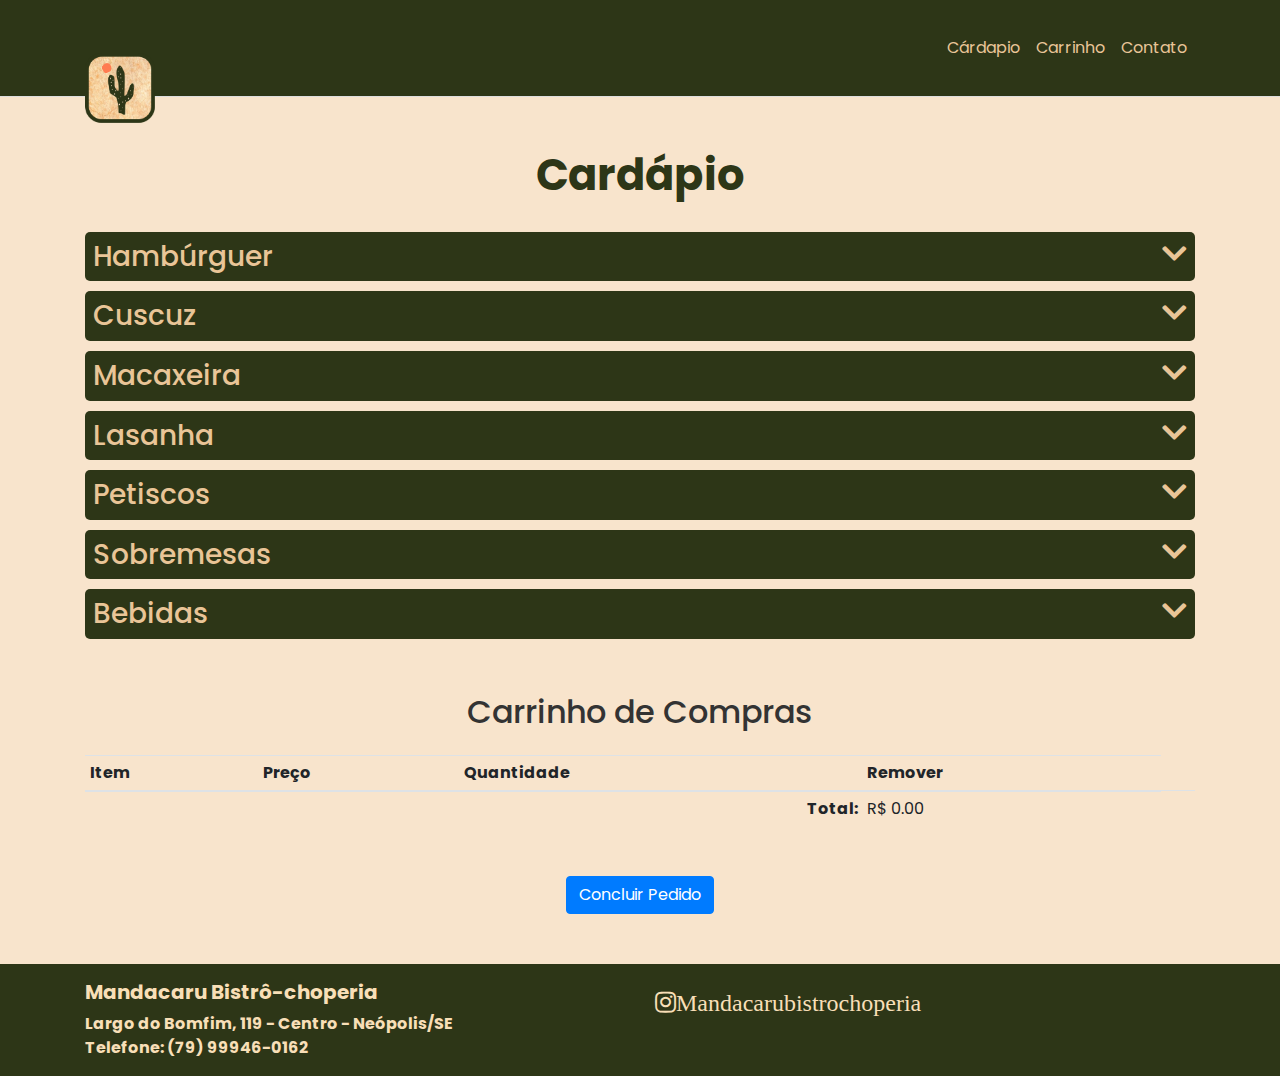
==== commit 6c749701: "alterada url do whatsapp" ====
--- a/index.html
+++ b/index.html
@@ -60,7 +60,7 @@
 
   <section class="menu">
     <div class="container">
-      <h3 class="text-left mb-1 category-title" onclick="toggleCategory('category-hamburgers')">Hambúrgueres<i
+      <h3 class="text-left mb-1 category-title" onclick="toggleCategory('category-hamburgers')">Hambúrguer<i
           class="fa fa-chevron-down float-right" aria-hidden="true"></i></h3>
       <div id="category-hamburgers" class="category-content">
         <div class="row">
@@ -72,14 +72,14 @@
               <div class="card-body">
                 <h5 class="card-title">Mandacaru</h5>
                 <p class="card-text">
-                  Pão, creme de cheddar, blend bovino 100g, salada.
-                </p>
-                  <div class="text-right">
-                    <p class="price">R$10.00</p>
+                  Pão especial, cheddar, salada, blend bovino 100g, queijo coalho, milho.
+                </p>
+                  <div class="text-right">
+                    <p class="price">R$14.00</p>
                   </div>
                   <div>
                     <button class="btn btn-primary btn-sm add-to-cart"
-                      data-name="Mandacaru" data-price="10.00" data-available="">Adicionar ao Carrinho</button>
+                      data-name="Mandacaru" data-price="14.00" data-available="">Adicionar ao Carrinho</button>
                   </div>
               </div>
             </div>
@@ -90,16 +90,15 @@
                 src="https://p2.trrsf.com/image/fget/cf/940/0/images.terra.com/2016/11/25/9f3ad676-d56a-4a91-bfc0-2dad8c87d5ff.jpg"
                 class="card-img-top img-fluid img-card" alt="hamburguer 2">
               <div class="card-body">
-                <h5 class="card-title">X-Tudo</h5>
-                <p class="card-text">
-                  Pão, creme de cheddar, blend bovino 100g, salada.
-                </p>
-                  <div class="text-right">
-                    <p class="price">R$10.00</p>
-                  </div>
-                <button class="btn btn-primary btn-sm add-to-cart" data-name="X-Tudo" data-price="15.00"
-                  data-available="">Adicionar ao
-                  Carrinho</button>
+                <h5 class="card-title">Atrevido</h5>
+                <p class="card-text">
+                  Pão especial, cheddar, blend bovino 100g, queijo coalho, picles de pepino, bacon, milho, batata palha.
+                </p>
+                  <div class="text-right">
+                    <p class="price">R$16.00</p>
+                  </div>
+                <button class="btn btn-primary btn-sm add-to-cart" data-name="Atrevido" data-price="16.00"
+                  data-available="">Adicionar ao Carrinho</button>
               </div>
             </div>
           </div>
@@ -109,34 +108,195 @@
                 src="https://img.freepik.com/fotos-gratis/hamburguer-de-vista-frontal-em-um-carrinho_141793-15542.jpg"
                 class="card-img-top img-fluid img-card" alt="Açaí 3">
               <div class="card-body">
+                <h5 class="card-title">Bacon</h5>
+                <p class="card-text">
+                  Pão especial, cheddar, salada, blend bovino 100g, queijo coalho, bacon, barbecue, batata palha, milho.
+                </p>
+                  <div class="text-right">
+                    <p class="price">R$18.00</p>
+                  </div>
+                <button class="btn btn-primary btn-sm add-to-cart" data-name="Bacon" data-price="18.00"
+                  data-available="">Adicionar ao Carrinho</button>
+              </div>
+            </div>
+          </div>
+          <div class="col-lg-3 col-md-4 col-sm-6 col-12">
+            <div class="card">
+              <img
+                src="https://p2.trrsf.com/image/fget/cf/940/0/images.terra.com/2016/11/25/9f3ad676-d56a-4a91-bfc0-2dad8c87d5ff.jpg"
+                class="card-img-top img-fluid img-card" alt="Açaí 4">
+              <div class="card-body">
+                <h5 class="card-title">Calabresa</h5>
+                <p class="card-text">
+                  Pão especial, cheddar, salada, blend bovino 100g, queijo coalho, calabresa, barbecue, batata palha, milho.
+                </p>
+                  <div class="text-right">
+                    <p class="price">R$18.00</p>
+                  </div>
+                <button class="btn btn-primary btn-sm add-to-cart" data-name="Calabresa" data-price="18.00"
+                  data-available="true">Adicionar ao Carrinho</button>
+              </div>
+            </div>
+          </div>
+          <div class="col-lg-3 col-md-4 col-sm-6 col-12">
+            <div class="card">
+              <img
+                src="https://p2.trrsf.com/image/fget/cf/940/0/images.terra.com/2016/11/25/9f3ad676-d56a-4a91-bfc0-2dad8c87d5ff.jpg"
+                class="card-img-top img-fluid img-card" alt="Açaí 4">
+              <div class="card-body">
+                <h5 class="card-title">Frango</h5>
+                <p class="card-text">
+                  Pão especial, cheddar, salada, blend bovino 100g, queijo coalho, frango, barbecue, batata palha, milho.
+                </p>
+                  <div class="text-right">
+                    <p class="price">R$18.00</p>
+                  </div>
+                <button class="btn btn-primary btn-sm add-to-cart" data-name="Frango" data-price="18.00"
+                  data-available="true">Adicionar ao Carrinho</button>
+              </div>
+            </div>
+          </div>
+          <div class="col-lg-3 col-md-4 col-sm-6 col-12">
+            <div class="card">
+              <img
+                src="https://p2.trrsf.com/image/fget/cf/940/0/images.terra.com/2016/11/25/9f3ad676-d56a-4a91-bfc0-2dad8c87d5ff.jpg"
+                class="card-img-top img-fluid img-card" alt="Açaí 4">
+              <div class="card-body">
+                <h5 class="card-title">Charque</h5>
+                <p class="card-text">
+                  Pão especial, cheddar, salada, blend bovino 100g, queijo coalho, charque, barbecue, batata palha, milho.
+                </p>
+                  <div class="text-right">
+                    <p class="price">R$20.00</p>
+                  </div>
+                <button class="btn btn-primary btn-sm add-to-cart" data-name="Charque" data-price="20.00"
+                  data-available="true">Adicionar ao Carrinho</button>
+              </div>
+            </div>
+          </div>
+          <div class="col-lg-3 col-md-4 col-sm-6 col-12">
+            <div class="card">
+              <img
+                src="https://p2.trrsf.com/image/fget/cf/940/0/images.terra.com/2016/11/25/9f3ad676-d56a-4a91-bfc0-2dad8c87d5ff.jpg"
+                class="card-img-top img-fluid img-card" alt="Açaí 4">
+              <div class="card-body">
+                <h5 class="card-title">Carne do sol</h5>
+                <p class="card-text">
+                  Pão especial, cheddar, salada, blend bovino 100g, queijo coalho, carne do sol, barbecue, batata palha, milho.
+                </p>
+                  <div class="text-right">
+                    <p class="price">R$20.00</p>
+                  </div>
+                <button class="btn btn-primary btn-sm add-to-cart" data-name="Carnedosol" data-price="20.00"
+                  data-available="true">Adicionar ao Carrinho</button>
+              </div>
+            </div>
+          </div>
+          <div class="col-lg-3 col-md-4 col-sm-6 col-12">
+            <div class="card">
+              <img
+                src="https://p2.trrsf.com/image/fget/cf/940/0/images.terra.com/2016/11/25/9f3ad676-d56a-4a91-bfc0-2dad8c87d5ff.jpg"
+                class="card-img-top img-fluid img-card" alt="Açaí 4">
+              <div class="card-body">
+                <h5 class="card-title">Enxirido</h5>
+                <p class="card-text">
+                  Pão especial, creme de cheddar, blend bovino 100g, queijo coalho, picles de pepino, charque, carne do sol, batata palha, milho.
+                </p>
+                  <div class="text-right">
+                    <p class="price">R$20.00</p>
+                  </div>
+                <button class="btn btn-primary btn-sm add-to-cart" data-name="Enxirido" data-price="20.00"
+                  data-available="true">Adicionar ao Carrinho</button>
+              </div>
+            </div>
+          </div>
+          <div class="col-lg-3 col-md-4 col-sm-6 col-12">
+            <div class="card">
+              <img
+                src="https://p2.trrsf.com/image/fget/cf/940/0/images.terra.com/2016/11/25/9f3ad676-d56a-4a91-bfc0-2dad8c87d5ff.jpg"
+                class="card-img-top img-fluid img-card" alt="Açaí 4">
+              <div class="card-body">
+                <h5 class="card-title">Abestado</h5>
+                <p class="card-text">
+                  Pão especial, cheddar, salada, blend bovino 100g, queijo coalho, frango, charque, bacon, calabresa, barbecue, batata palha, milho.
+                </p>
+                  <div class="text-right">
+                    <p class="price">R$25.00</p>
+                  </div>
+                <button class="btn btn-primary btn-sm add-to-cart" data-name="Abestado" data-price="25.00"
+                  data-available="true">Adicionar ao Carrinho</button>
+              </div>
+            </div>
+          </div>
+          <div class="col-lg-3 col-md-4 col-sm-6 col-12">
+            <div class="card">
+              <img
+                src="https://p2.trrsf.com/image/fget/cf/940/0/images.terra.com/2016/11/25/9f3ad676-d56a-4a91-bfc0-2dad8c87d5ff.jpg"
+                class="card-img-top img-fluid img-card" alt="Açaí 4">
+              <div class="card-body">
                 <h5 class="card-title">Arretado</h5>
                 <p class="card-text">
-                  Pão, creme de cheddar, blend bovino 100g, salada.
-                </p>
-                  <div class="text-right">
-                    <p class="price">R$10.00</p>
-                  </div>
-                <button class="btn btn-primary btn-sm add-to-cart" data-name="Arretado" data-price="12.50"
-                  data-available="">Adicionar ao Carrinho</button>
-              </div>
-            </div>
-          </div>
-          <div class="col-lg-3 col-md-4 col-sm-6 col-12">
-            <div class="card">
-              <img
-                src="https://p2.trrsf.com/image/fget/cf/940/0/images.terra.com/2016/11/25/9f3ad676-d56a-4a91-bfc0-2dad8c87d5ff.jpg"
-                class="card-img-top img-fluid img-card" alt="Açaí 4">
-              <div class="card-body">
-                <h5 class="card-title">Bacon</h5>
-                <p class="card-text">
-                  Pão, creme de cheddar, blend bovino 100g, salada.
-                </p>
-                  <div class="text-right">
-                    <p class="price">R$10.00</p>
-                  </div>
-                <button class="btn btn-primary btn-sm add-to-cart" data-name="Bacon" data-price="11.00"
-                  data-available="true">Adicionar ao
-                  Carrinho</button>
+                  Pão especial, cheddar, salada, 2x blend bovino (200g), 2x queijo coalho, carne do sol, charque, barbecue, batata palha, milho.
+                </p>
+                  <div class="text-right">
+                    <p class="price">R$28.00</p>
+                  </div>
+                <button class="btn btn-primary btn-sm add-to-cart" data-name="Arretado" data-price="28.00"
+                  data-available="true">Adicionar ao Carrinho</button>
+              </div>
+            </div>
+          </div>
+          <div class="col-lg-3 col-md-4 col-sm-6 col-12">
+            <div class="card">
+              <img
+                src="https://p2.trrsf.com/image/fget/cf/940/0/images.terra.com/2016/11/25/9f3ad676-d56a-4a91-bfc0-2dad8c87d5ff.jpg"
+                class="card-img-top img-fluid img-card" alt="Açaí 4">
+              <div class="card-body">
+                <h5 class="card-title">Lampião</h5>
+                <p class="card-text">
+                  Pão especial, creme de cheddar, 3x blend bovino (300g), 3x queijo coalho, picles de pepino, charque, carne do sol, bacon, batata palha, milho.
+                </p>
+                  <div class="text-right">
+                    <p class="price">R$40.00</p>
+                  </div>
+                <button class="btn btn-primary btn-sm add-to-cart" data-name="Lampião" data-price="40.00"
+                  data-available="true">Adicionar ao Carrinho</button>
+              </div>
+            </div>
+          </div>
+          <div class="col-lg-3 col-md-4 col-sm-6 col-12">
+            <div class="card">
+              <img
+                src="https://p2.trrsf.com/image/fget/cf/940/0/images.terra.com/2016/11/25/9f3ad676-d56a-4a91-bfc0-2dad8c87d5ff.jpg"
+                class="card-img-top img-fluid img-card" alt="Açaí 4">
+              <div class="card-body">
+                <h5 class="card-title">Maria bonita (natural)</h5>
+                <p class="card-text">
+                  Pão integral de forma, frango temperado com creme especial.
+                </p>
+                  <div class="text-right">
+                    <p class="price">R$12.00</p>
+                  </div>
+                <button class="btn btn-primary btn-sm add-to-cart" data-name="Mariabonita" data-price="12.00"
+                  data-available="true">Adicionar ao Carrinho</button>
+              </div>
+            </div>
+          </div>
+          <div class="col-lg-3 col-md-4 col-sm-6 col-12">
+            <div class="card">
+              <img
+                src="https://p2.trrsf.com/image/fget/cf/940/0/images.terra.com/2016/11/25/9f3ad676-d56a-4a91-bfc0-2dad8c87d5ff.jpg"
+                class="card-img-top img-fluid img-card" alt="Açaí 4">
+              <div class="card-body">
+                <h5 class="card-title">Kids (combo)</h5>
+                <p class="card-text">
+                  Pão especial, blend bovino 80g, salada, batata palha, 100g de batata frita, suco kapo.
+                </p>
+                  <div class="text-right">
+                    <p class="price">R$20.00</p>
+                  </div>
+                <button class="btn btn-primary btn-sm add-to-cart" data-name="Kids" data-price="20.00"
+                  data-available="true">Adicionar ao Carrinho</button>
               </div>
             </div>
           </div>
